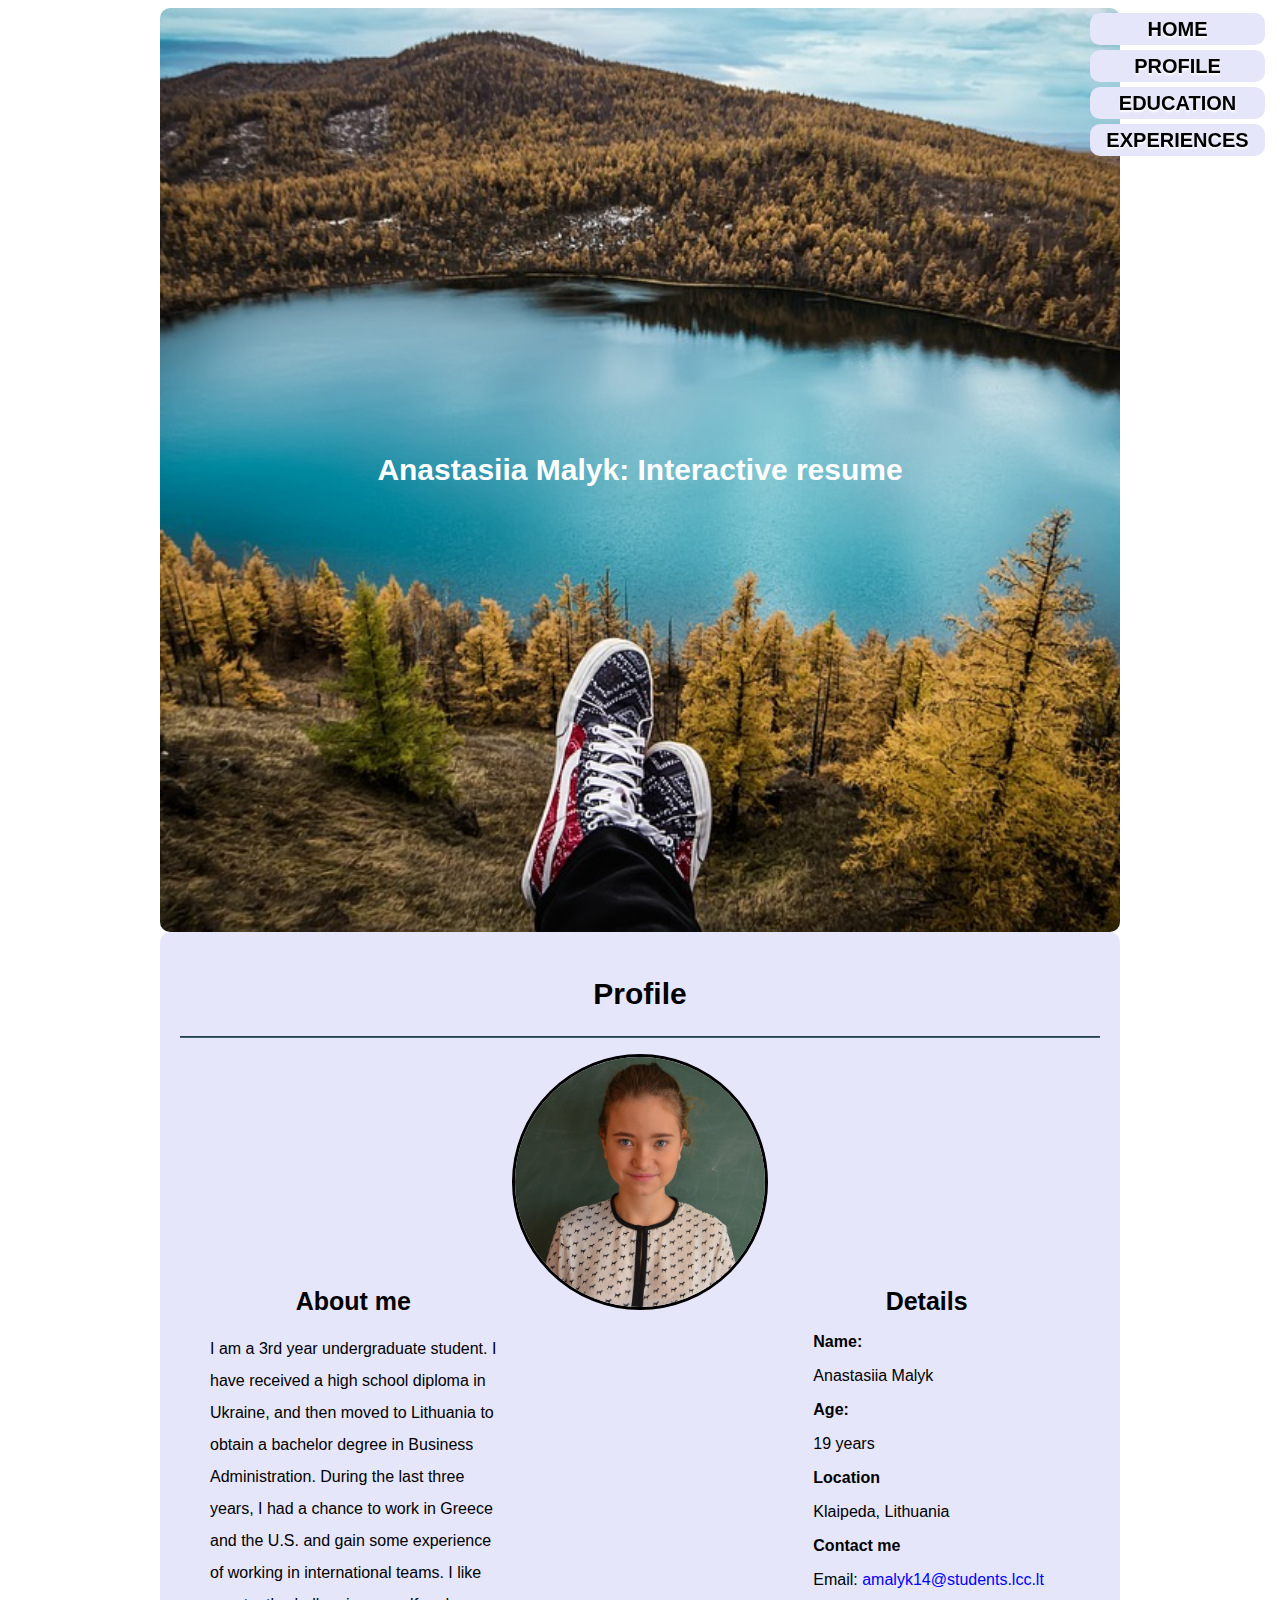
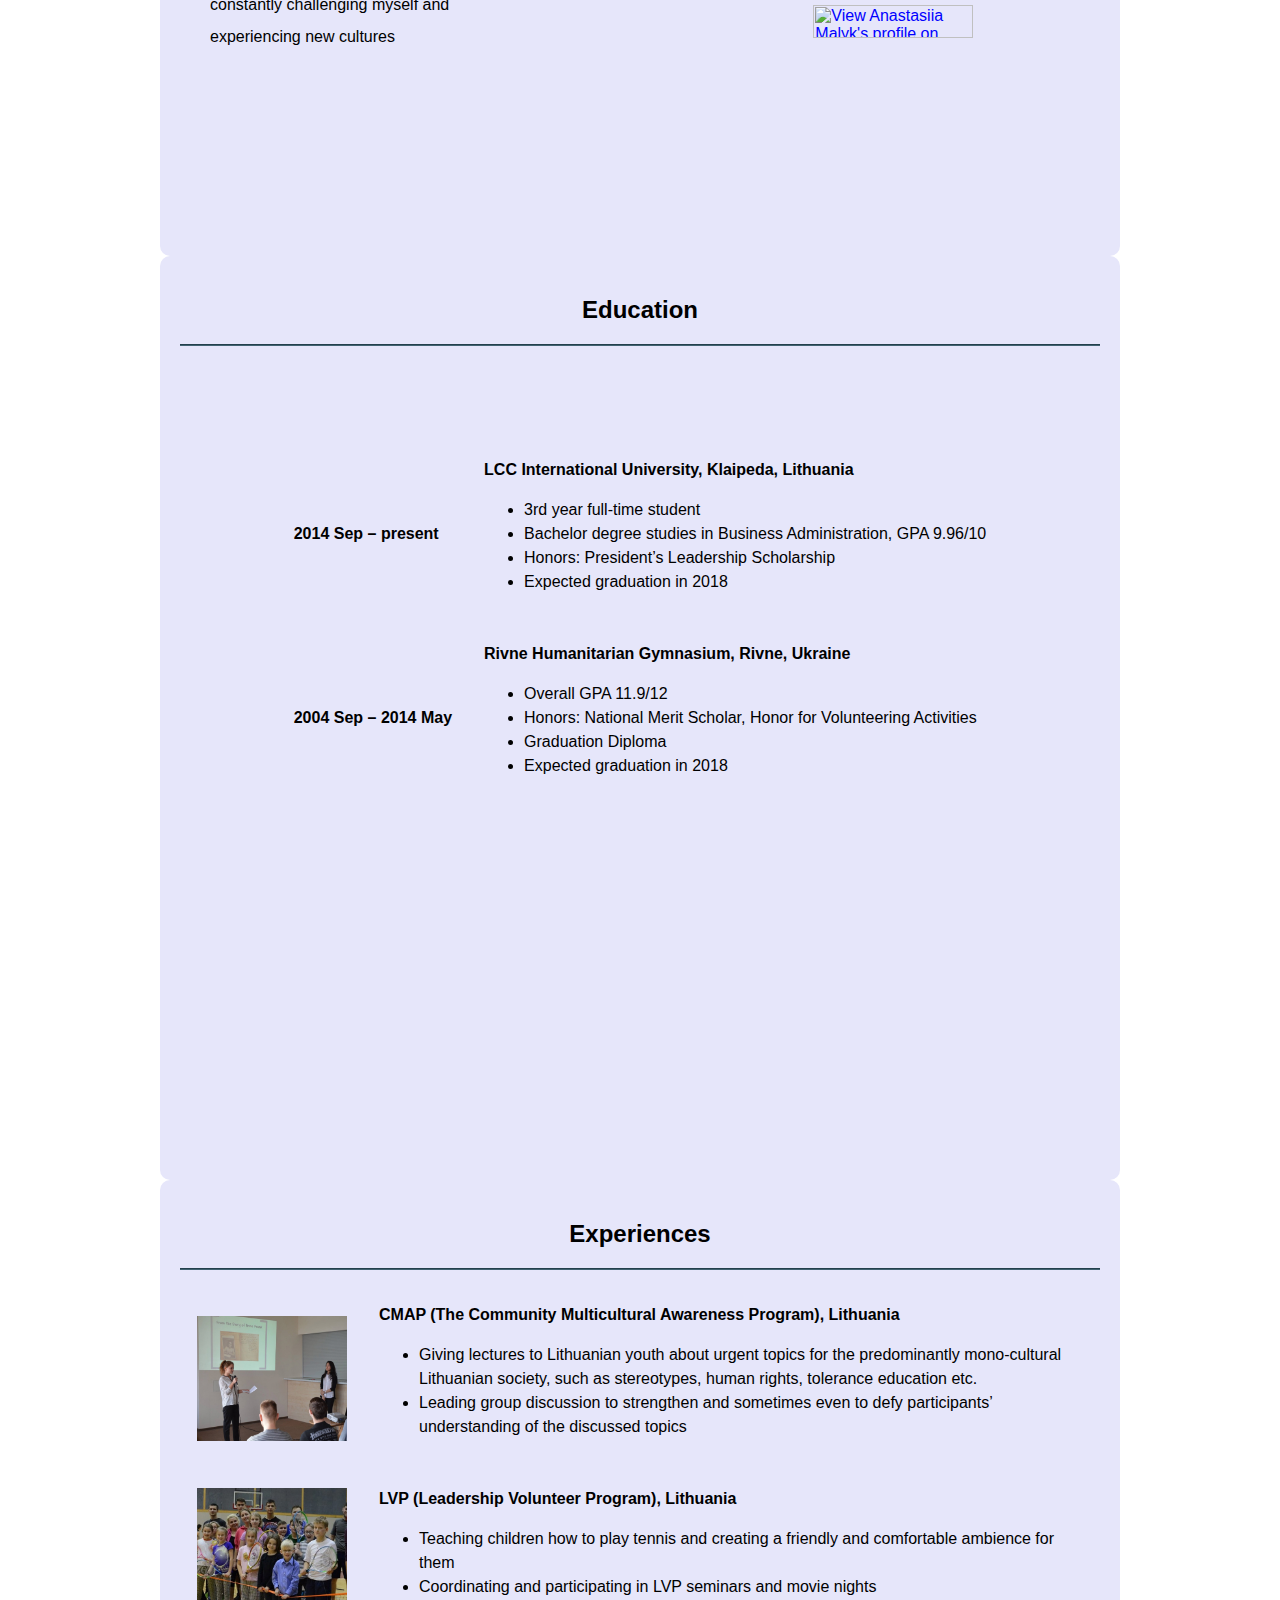
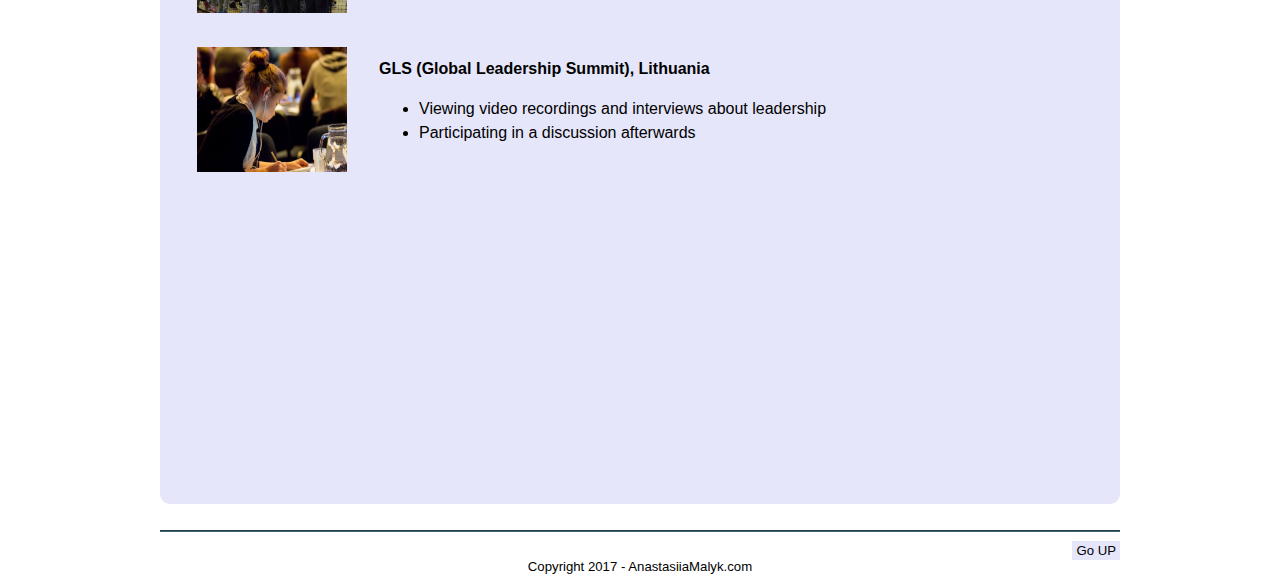
==== index.html @ 90f89db6 "Update index.html" ====
<html>
	<head>
	<title>My first website</title>
	<link rel="stylesheet" type="text/css" href="style.css"/>
	</head>
	<body>
		<section id="page">
			<header>
				<nav>
					 <ul>
						 <li><a href="#article1">Home</a></li>
						 <li><a href="#article2">Profile</a></li>
						 <li><a href="#article3">Education</a></li>
						 <li><a href="#article4">Experiences</a></li>
					 </ul>
				</nav>
			</header>
			<section id="articles">
				<article id="article1">
					<h2> Anastasiia Malyk: Interactive resume</h2>
				</article>   
				 
				<article id="article2">
				
					<h2>Profile</h2>

					<div class="line"></div>

					<div class="articleBodyclear">

						<div class="aboutme">
						<h1>About me</h1>
						<p> I am a 3rd year undergraduate student. I have received a high school diploma in Ukraine, and then moved to Lithuania to obtain a bachelor degree in Business Administration. During the last three years, I had a chance to work in Greece and the U.S. and gain some experience of working in international teams. I like constantly challenging myself and experiencing new cultures</p>
						</div>
						<figure> 
							<a href="https://www.facebook.com/nasta.malik"><img class="img-circle" src="za.jpg" alt="My Photo" width="250" height="250" /></a>

						</figure>

						<div class="details">
							<h1>Details</h1>
							<p><b> Name:</b></p>
							<p>Anastasiia Malyk</p>
							<p><b>Age:</b></p>
							<p>19 years</p>
							<p><b>Location</b></p>
							<p> Klaipeda, Lithuania</p>
							<p><b> Contact me</b></p>
							<p>Email:<a href="mailto:amalyk14@students.lcc.lt"> amalyk14@students.lcc.lt</a></p>
							<p><a href="https://lt.linkedin.com/pub/anastasiia-malyk/127/2b6/997">
		  
								<img src="https://static.licdn.com/scds/common/u/img/webpromo/btn_viewmy_160x33.png" width="160" height="33" border="0" alt="View Anastasiia Malyk's profile on LinkedIn">
			
								</a></p>
						</div>
					</div>
						
					
					

				</article>

				<article id="article3">
				
					<h2>Education</h2>

					<div class="line"></div>

					<table align="center">
						<tr>
							<td><b>2014 Sep – present</b></td>
							<td><b>LCC International University, Klaipeda, Lithuania</b>
								<ul>
								<li>3rd year full-time student</li>
								<li>Bachelor degree studies in Business Administration, GPA 9.96/10</li>
								<li>Honors: President’s Leadership Scholarship</li>
								<li>Expected graduation in 2018</li>
								</ul>
							</td>
						</tr>

						<tr>
							<td><b>2004 Sep – 2014 May</b></td>
							<td><b>Rivne Humanitarian Gymnasium, Rivne, Ukraine</b>
								<ul>
								<li>Overall GPA 11.9/12</li>
								<li>Honors: National Merit Scholar, Honor for Volunteering Activities</li>
								<li>Graduation Diploma</li>
								<li>Expected graduation in 2018</li>
								</ul>
							</td>
						</tr>
					</table>
				</article>
				
				<article id="article4">
					<h2>Experiences</h2>

					<div class="line"></div>
						<table align="center">
							<tr class="experiences">
								<td><a href="https://www.lcc.lt/home/admissions/academy/cmap/"><img src="cmap.jpg" alt="CMAP" width="150" height="125" /></a></td>
								<td><b>CMAP (The Community Multicultural Awareness Program), Lithuania</b>
									<ul>
									<li>Giving lectures to Lithuanian youth about urgent topics for the predominantly mono-cultural Lithuanian society, such as stereotypes, human rights, tolerance education etc.</li>
									<li>Leading group discussion to strengthen and sometimes even to defy participants’ understanding of the discussed topics  </li>
									</ul>
								</td>
							</tr>
							
							<tr>
								<td><a href="https://www.lcc.lt/tennis-lessons-for-the-little-ones-sharing-christian-values-in-a-fun-manner/"><img src="tennis.jpg" alt="Tennis Program" width="150" height="125" /></a></td>
								<td><b>LVP (Leadership Volunteer Program), Lithuania</b>
								<ul>
									<li>Teaching children how to play tennis and creating a friendly and comfortable ambience for them</li>
									<li>Coordinating and participating in LVP seminars and movie nights</li>
									</ul>
								</td>
							</tr>
							
							<tr>
								<td><a href="https://www.lcc.lt/global-leadership-summit-returned-to-klaipeda/"><img src="gls.jpg" alt="GLS" width="150" height="125" /></a></td>
								<td><b>GLS (Global Leadership Summit), Lithuania</b>
								<ul>
									<li>Viewing video recordings and interviews about leadership</li>
									<li>Participating in a discussion afterwards</li>
									</ul>
								</td>

								
						 </table>
				</article>
			
			</section>
		
		<footer> 
			<div class="line"></div>
			<p>Copyright 2017 - AnastasiiaMalyk.com</p> 
				<a href="#home" class="up">Go UP</a>

			</footer>

		</section>
		<script src="https://ajax.googleapis.com/ajax/libs/jquery/1.3.2/jquery.min.js"></script>
		<script src="jquery.scrollTo-1.4.2/jquery.scrollTo-min.js"></script>
		<script src="script.js"></script>

	</body>
</html>
---- style.css ----
header,footer,
article,section,
hgroup,nav,
figure{
	display:block;
}
.line{
	height:1px;
	background-color:#24404c;
	border-bottom:1px solid #416371;
	margin:1em 0;
	overflow:hidden;
}
#article1 .line{

	background-color:#15242a;
	border-bottom-color:#204656;
	margin:1.3em 0;
}

footer .line{
	margin:2em 0;
}


nav ul{
	margin: 0;
	padding: 0;
	right:10px;
	width:185px;
	list-style-type: none;
	position:fixed;
	
}
nav ul li a{
	text-decoration: none;

	color: black;

	padding: 10.5px 11px;

	background-color: #E6E6FA;
	display:block;
	text-align:center;

}

nav ul li a,
nav ul li a:visited{
	
	display:block;
	font-size:1.25em;
	font-weight:bold;
	margin:5px 5px;
	padding:5px 5px 4px;
	text-shadow:0 2px 2px white;
	text-transform:uppercase;
	text-decoration: none;
	color: black;
}
	
nav ul li a:hover{
	text-decoration:none;
	background-color:#f0f0f0;
}
nav, article, nav ul li a,figure, .experiences tr td img{
	-moz-border-radius:10px;
	-webkit-border-radius:10px;
	border-radius:10px;
}
#page{
	width:960px;
	margin:0 auto;
	position:relative;
	font-family: "Open Sans", sans-serif !important;
}
#article1 {
	height: 100%;
	background-image: url('travel.jpg');
	background-repeat: no-repeat;
	background-position: center;
	-webkit-background-size: 100%;
   	-moz-background-size: 100%;
   	-o-background-size: 100%;
    	background-size: 100%;
    	-webkit-background-size: cover;
    	-moz-background-size: cover;
    	-o-background-size: cover;
	text-align:center;
	font-size: 20px;
	color: white;
    	display: flex;
    	align-items: center;
    	justify-content: center;
}

article{
	background-color: #E6E6FA;
	padding:20px;

}



}


figure img{
	margin-left: 20px;
	
}
.img-circle {
    border-radius: 50%;
	 border:3px solid black;
}

#article2 {
	height: 100%;
	text-align:center;

	
}
#article2 h2{
	font-size: 30px;
}
#article2 .articleBodyclear {
	display: table; 

	overflow: hidden;
	margin-left: 30px;
	margin-right: 30px;
	
}
.aboutme{

	width:30%;
	display: table-cell;
	

}
.aboutme h1{
	font-size: 25px;
}
.aboutme p{
	text-align: left;
	line-height: 2;
}
figure{
	display: table-cell; 

	overflow:hidden;
	width:30%;
}
figure img:hover{
	opacity: 0.5;
    filter: alpha(opacity=50);
}
.experiences tr td img{
	border:2px solid black;
}
.experiences tr td a img:hover{
	opacity: 0.5;
    filter: alpha(opacity=50);
}

.details{
	width:30%;
	margin-left:30px;
	display: table-cell; 
	
}	

.details h1{
	font-size: 25px;
	
}
.details p{
	margin-left: 30px;
	text-align:left;
}
.details a{
	text-decoration: none;
	color:blue;
}	

#article3{
	height: 100%;
}
	
#article3 h2 {
	text-align: center;
}
#article3 table, tr, td{
	padding: 15px;
	
	vertical-align:middle;
	margin-top: 80px;
	line-height: 1.5;
	
}

#article4{;
	height:100%
}
#article4 h2{
	text-align: center;
}
	
footer{
	margin-bottom:30px;
	text-align:center;
	font-size:0.825em;
}

footer p{
	margin-bottom:-2.5em;
	position:relative;
}

footer a,footer a:visited{
	color:black;
	background-color:#E6E6FA;
	display:block;
	padding:2px 4px;
	z-index:100;
	position:relative;
}

footer a:hover{
	text-decoration:none;
	background-color:#f0f0f0;
}


footer a.up{
	float:right;
	text-decoration:none;
}
.line p{
	text-align:center;
}
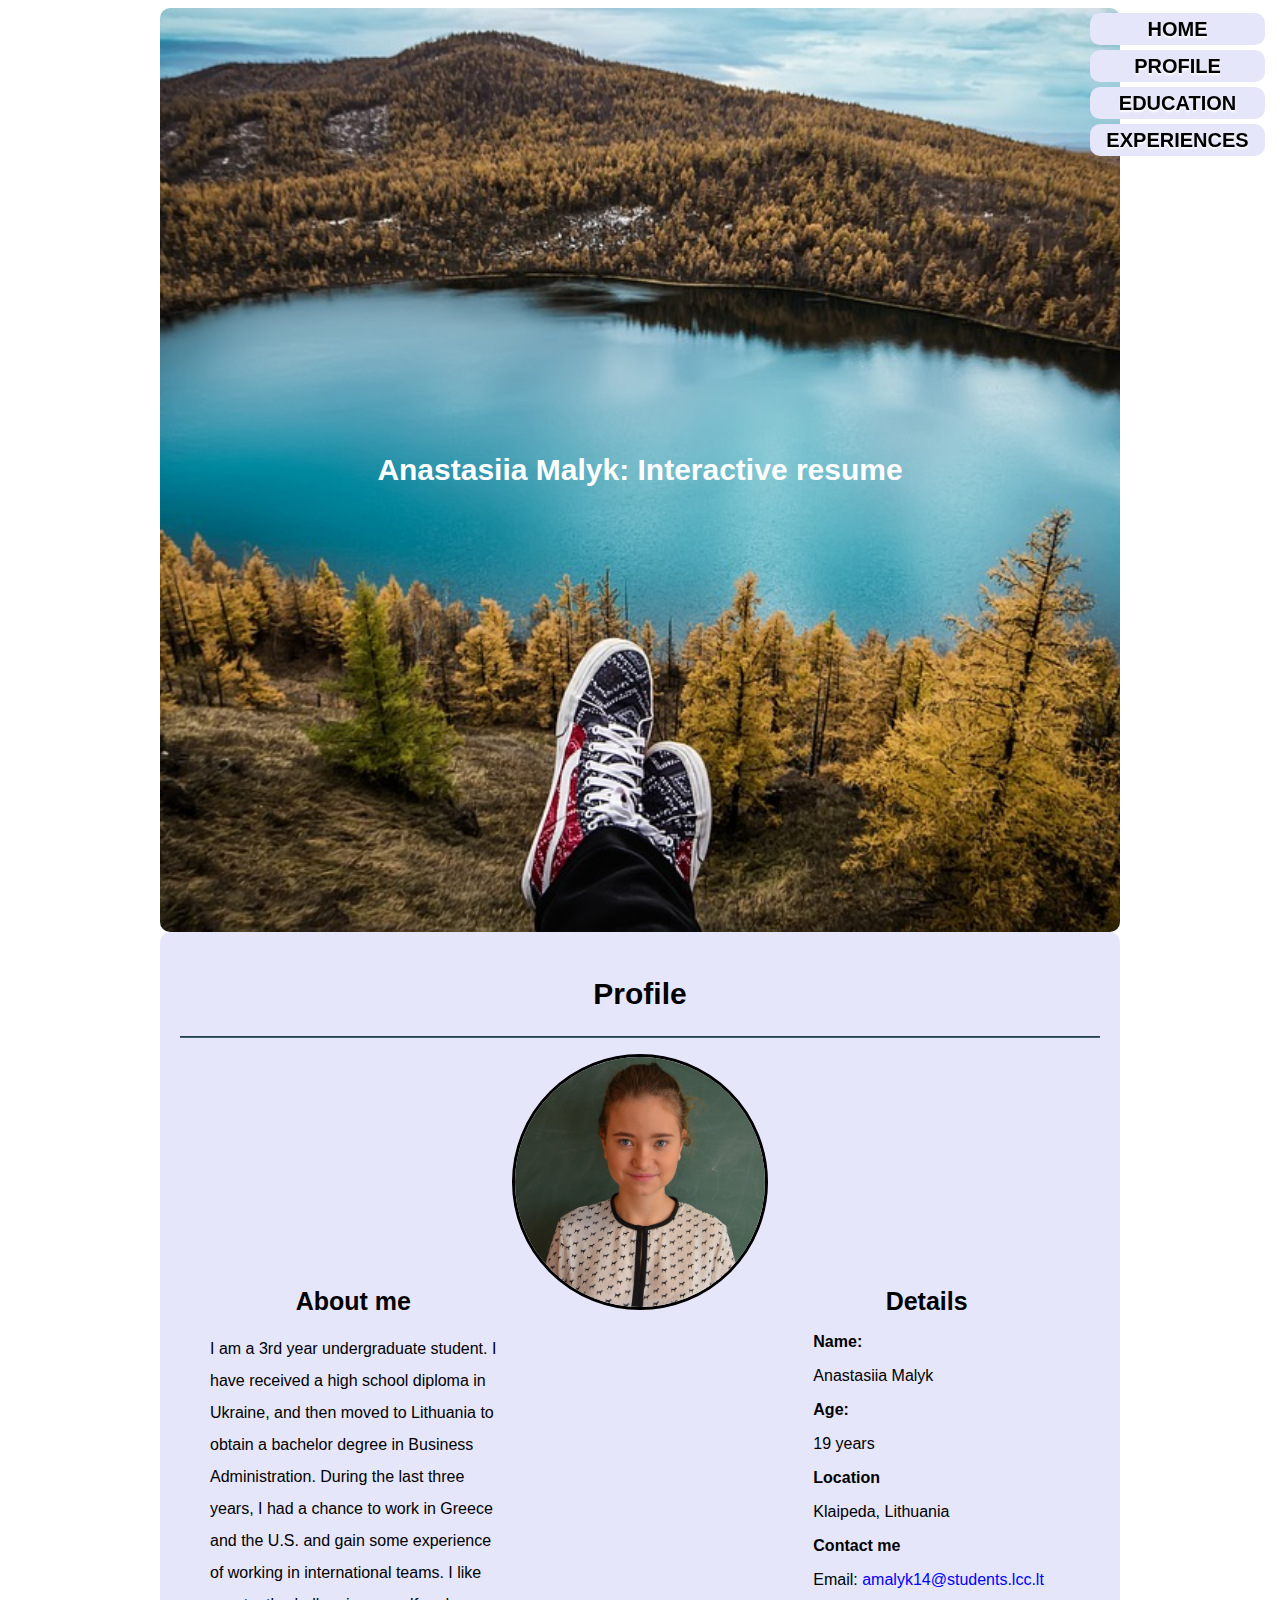
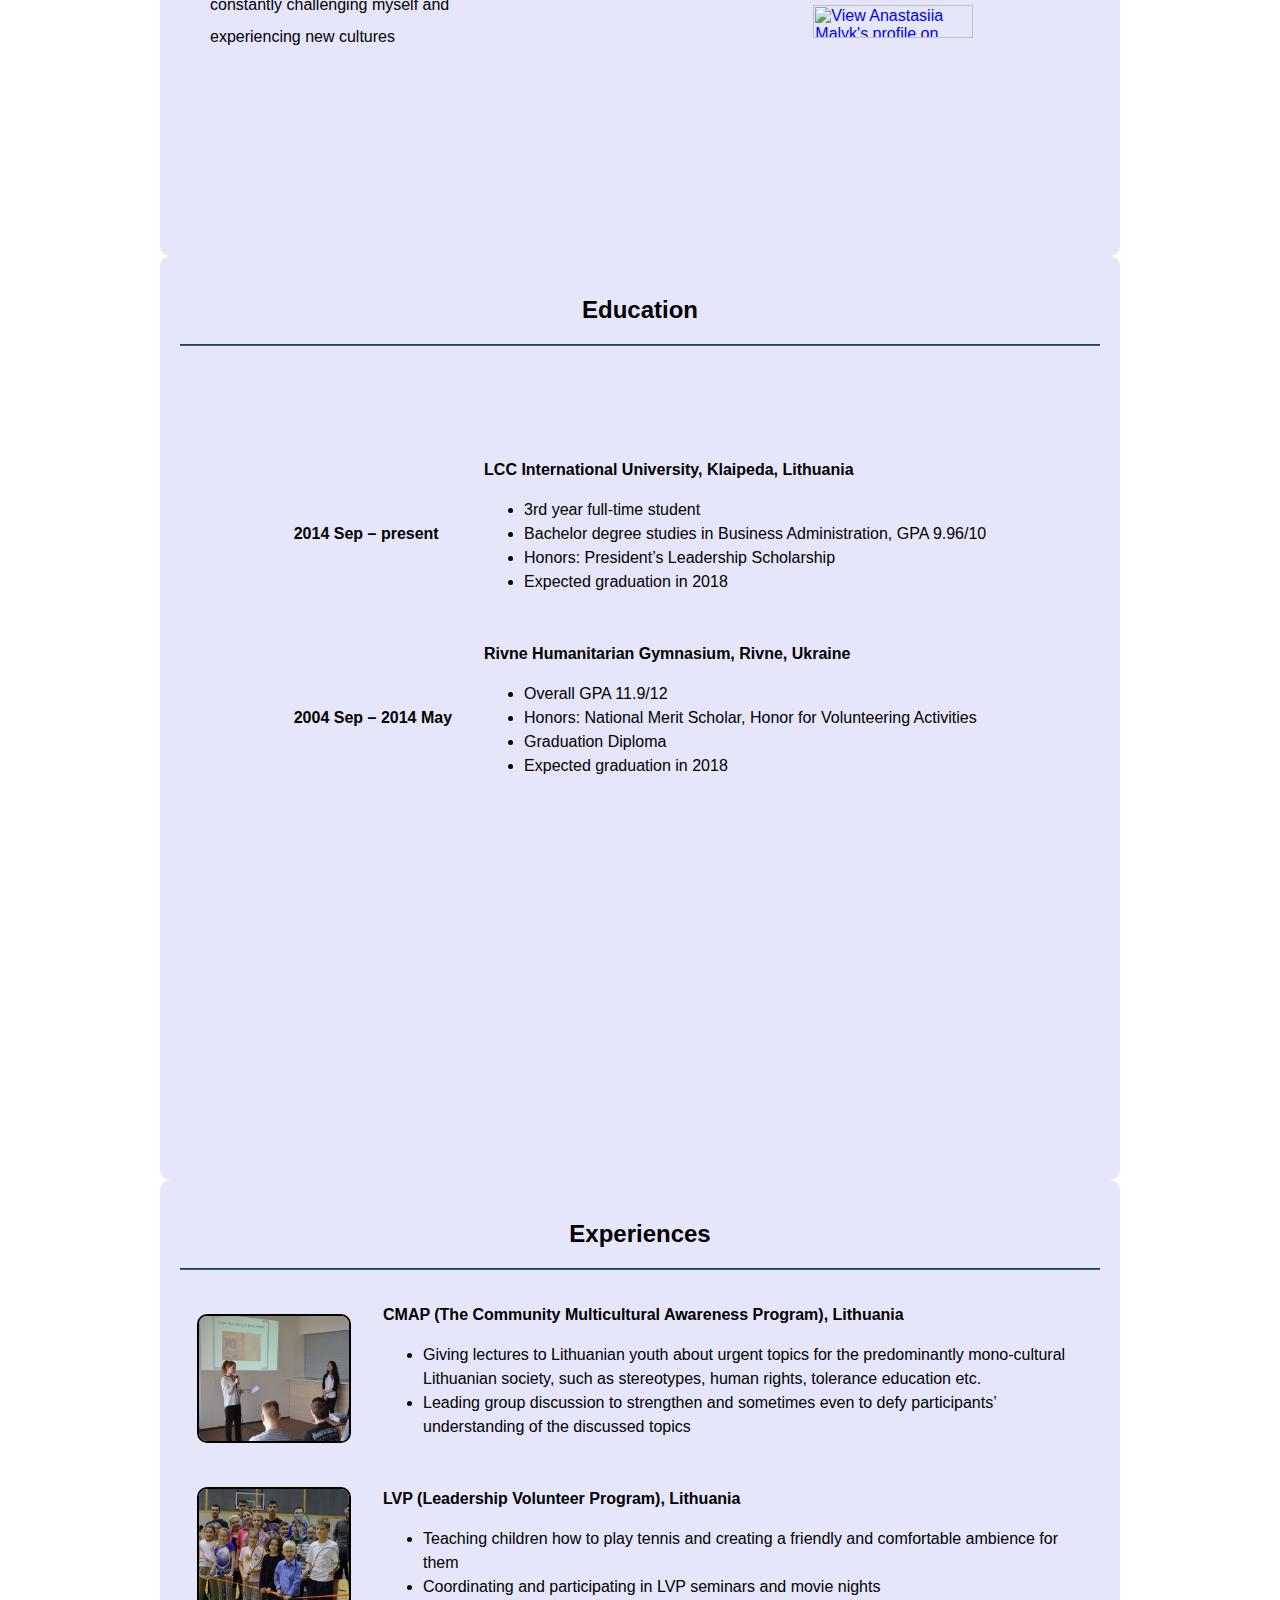
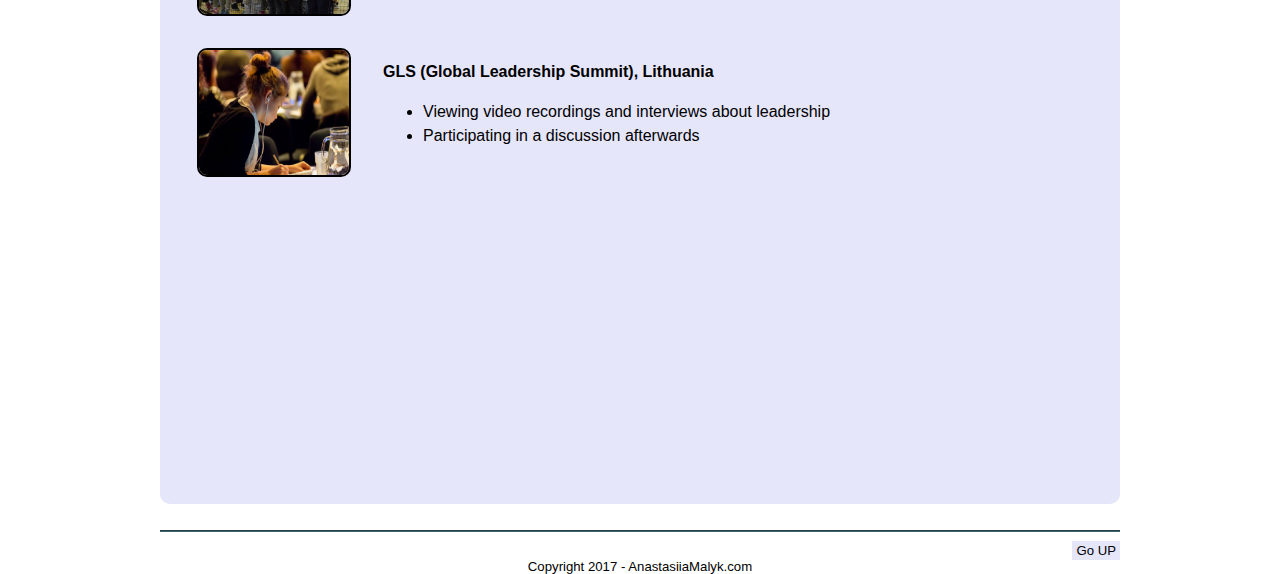
==== commit 79f2c4e0: "Update index.html" ====
--- a/index.html
+++ b/index.html
@@ -97,8 +97,8 @@
 					<h2>Experiences</h2>
 
 					<div class="line"></div>
-						<table align="center">
-							<tr class="experiences">
+						<table align="center"; class="experiences">
+							<tr >
 								<td><a href="https://www.lcc.lt/home/admissions/academy/cmap/"><img src="cmap.jpg" alt="CMAP" width="150" height="125" /></a></td>
 								<td><b>CMAP (The Community Multicultural Awareness Program), Lithuania</b>
 									<ul>
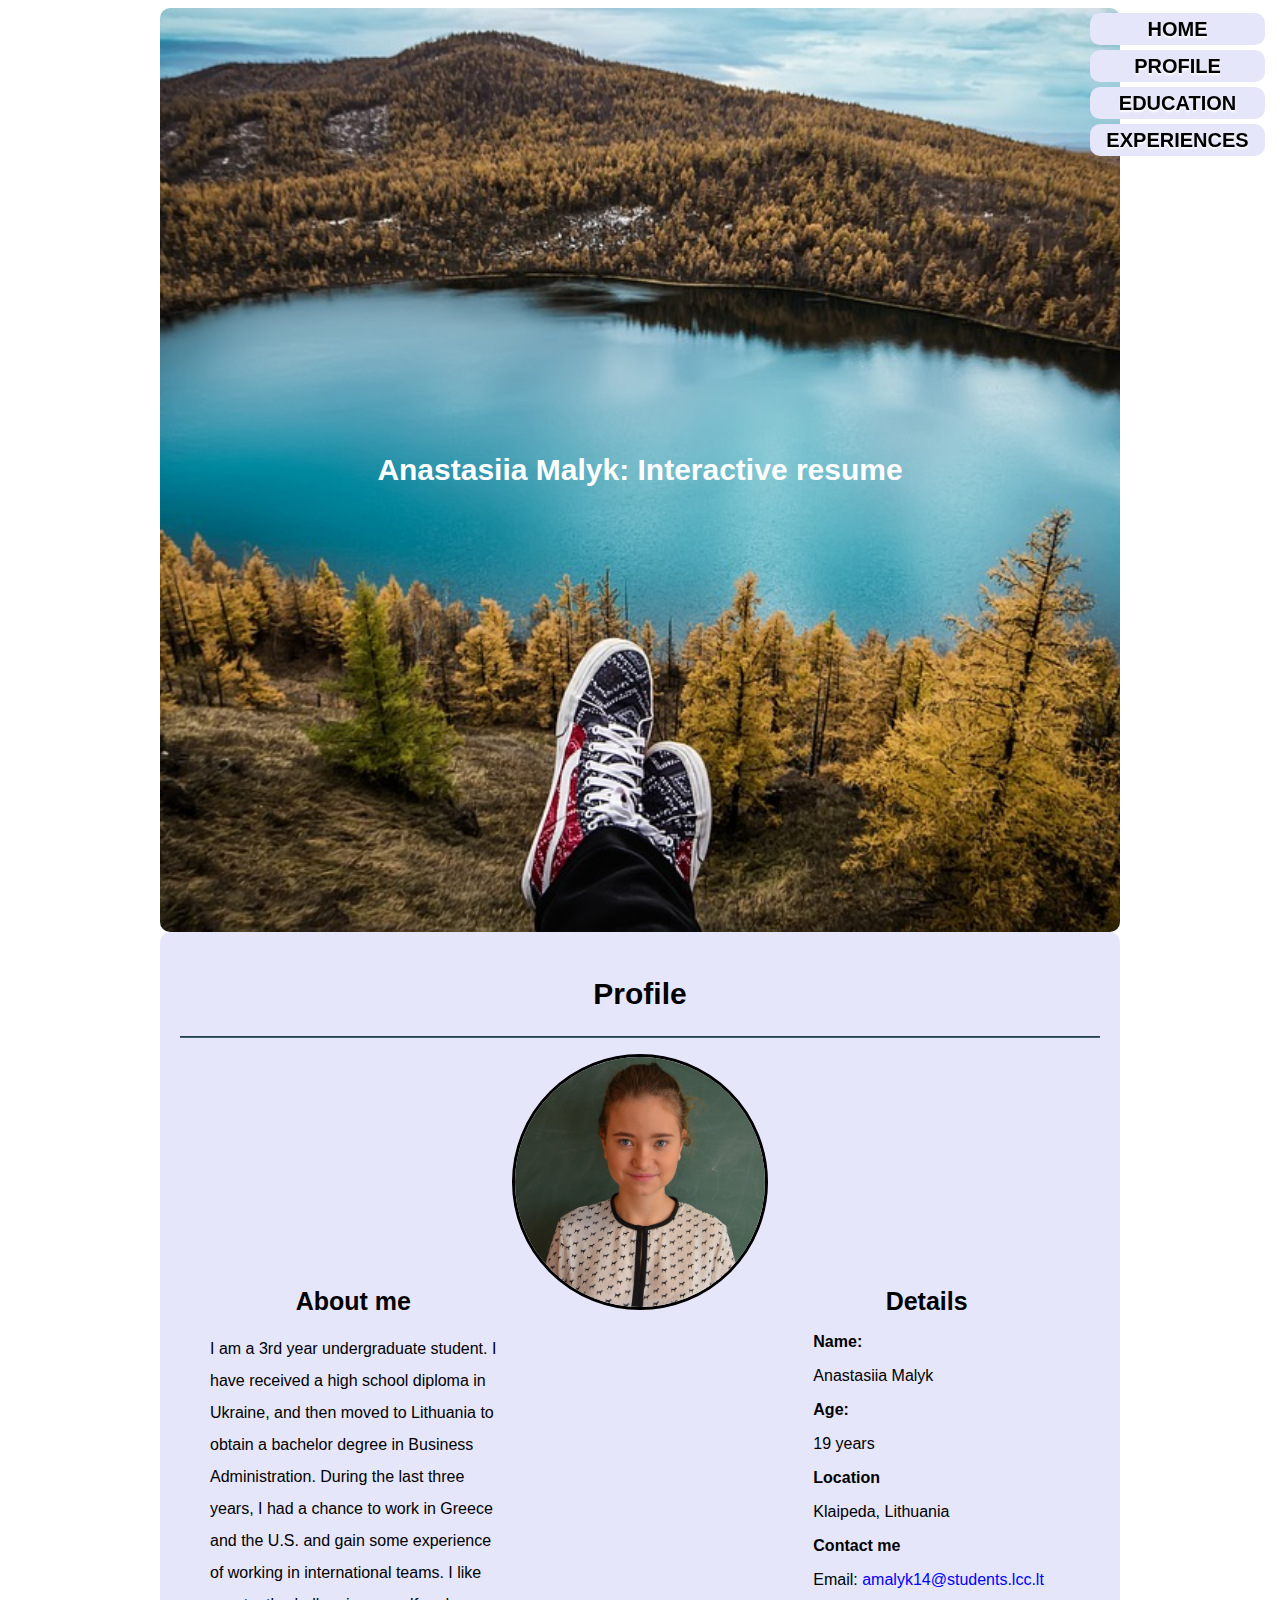
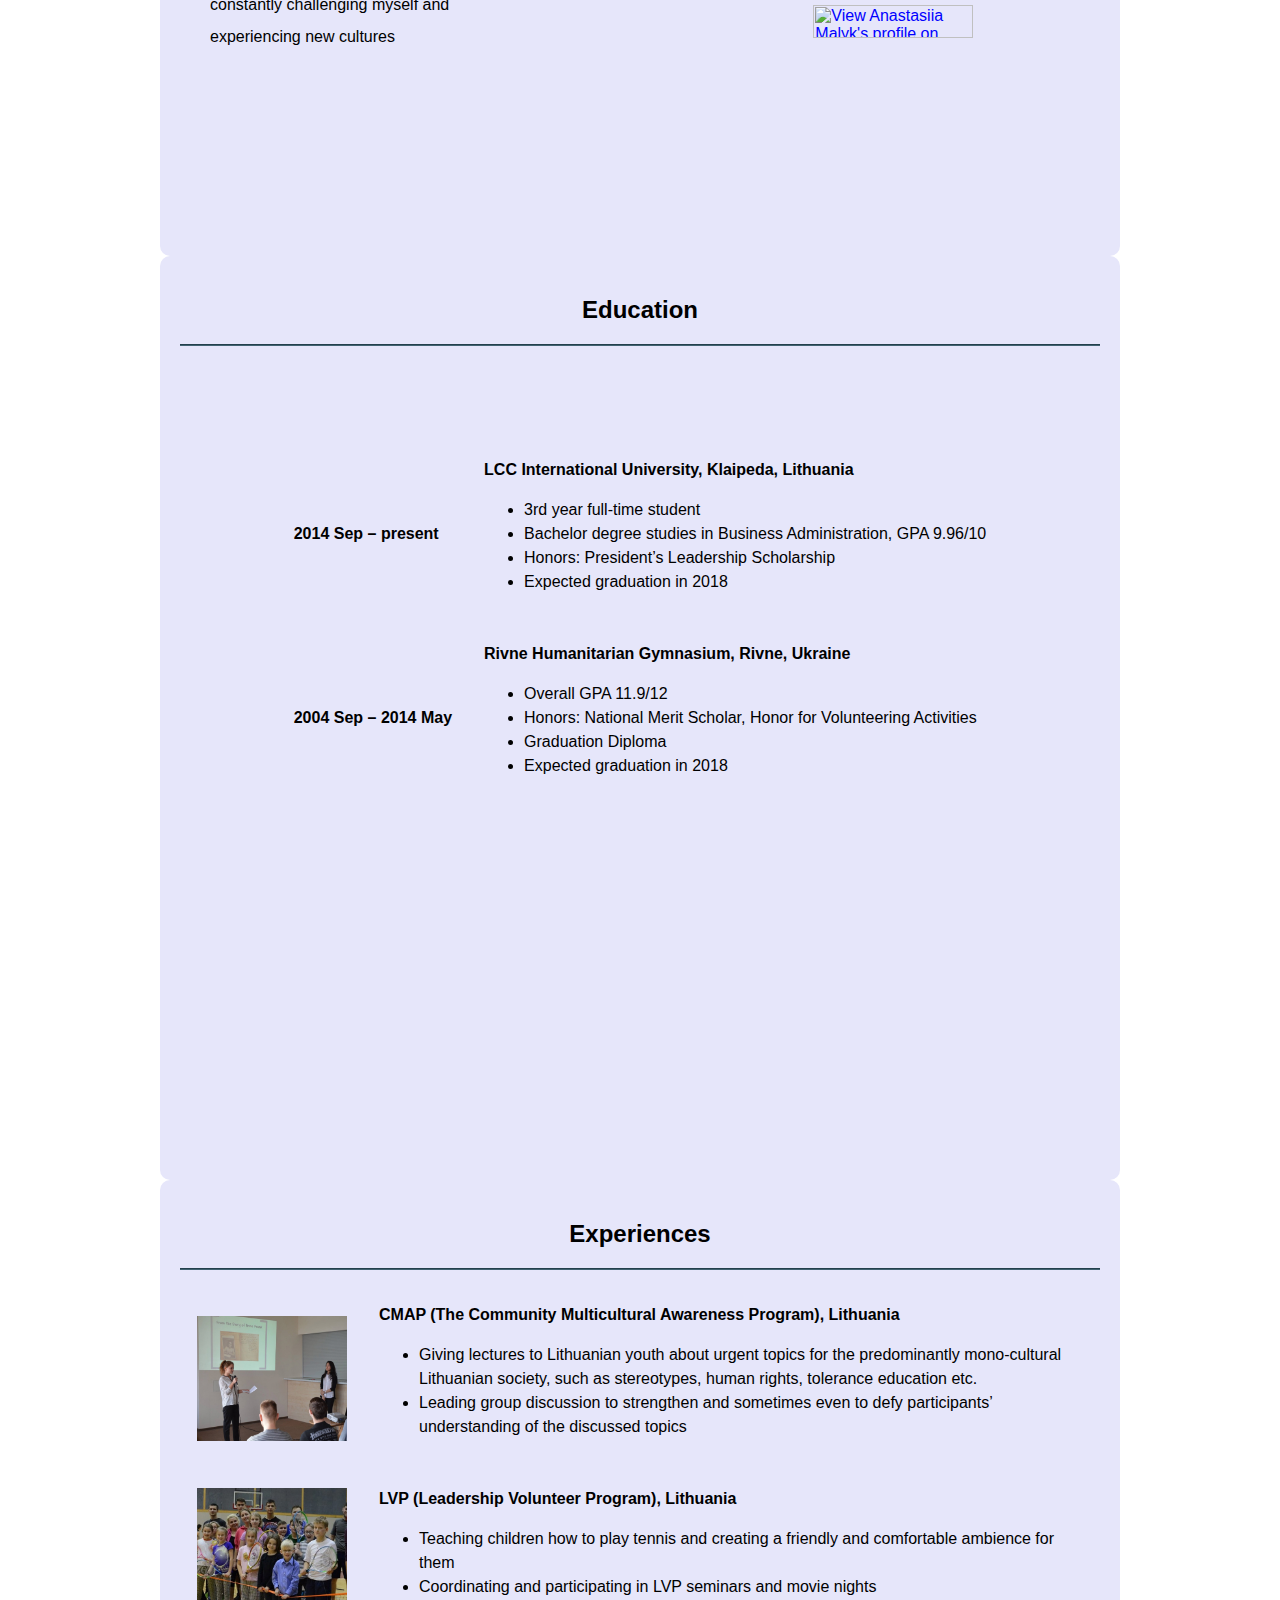
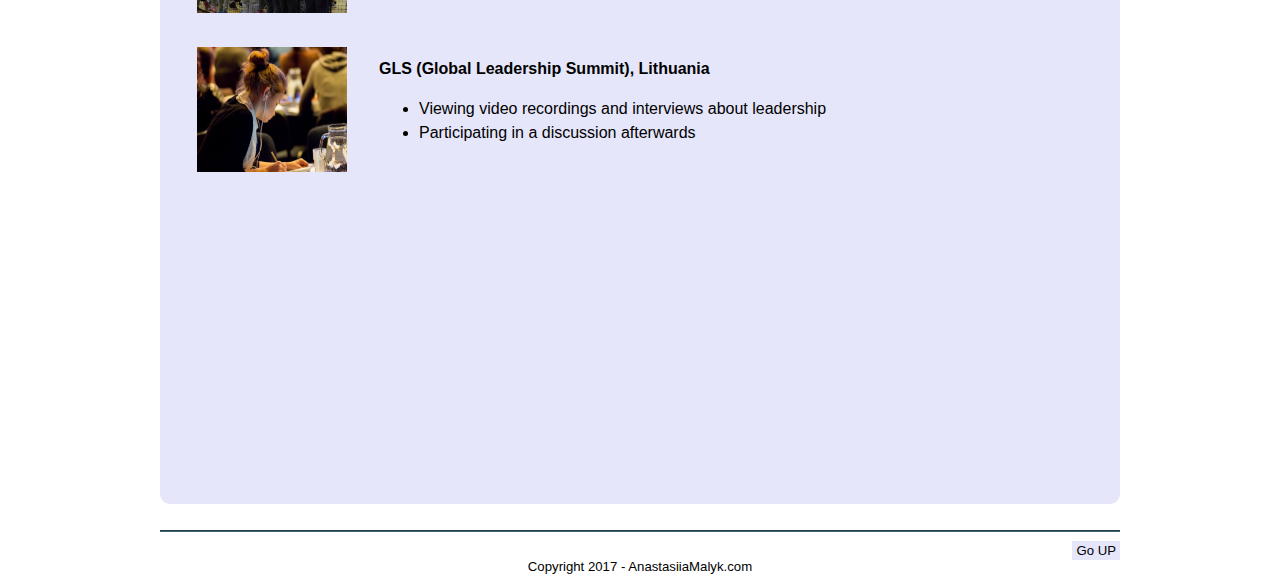
==== commit 975b647d: "Update index.html" ====
--- a/index.html
+++ b/index.html
@@ -97,7 +97,7 @@
 					<h2>Experiences</h2>
 
 					<div class="line"></div>
-						<table align="center"; class="experiences">
+						<table align="center">
 							<tr >
 								<td><a href="https://www.lcc.lt/home/admissions/academy/cmap/"><img src="cmap.jpg" alt="CMAP" width="150" height="125" /></a></td>
 								<td><b>CMAP (The Community Multicultural Awareness Program), Lithuania</b>
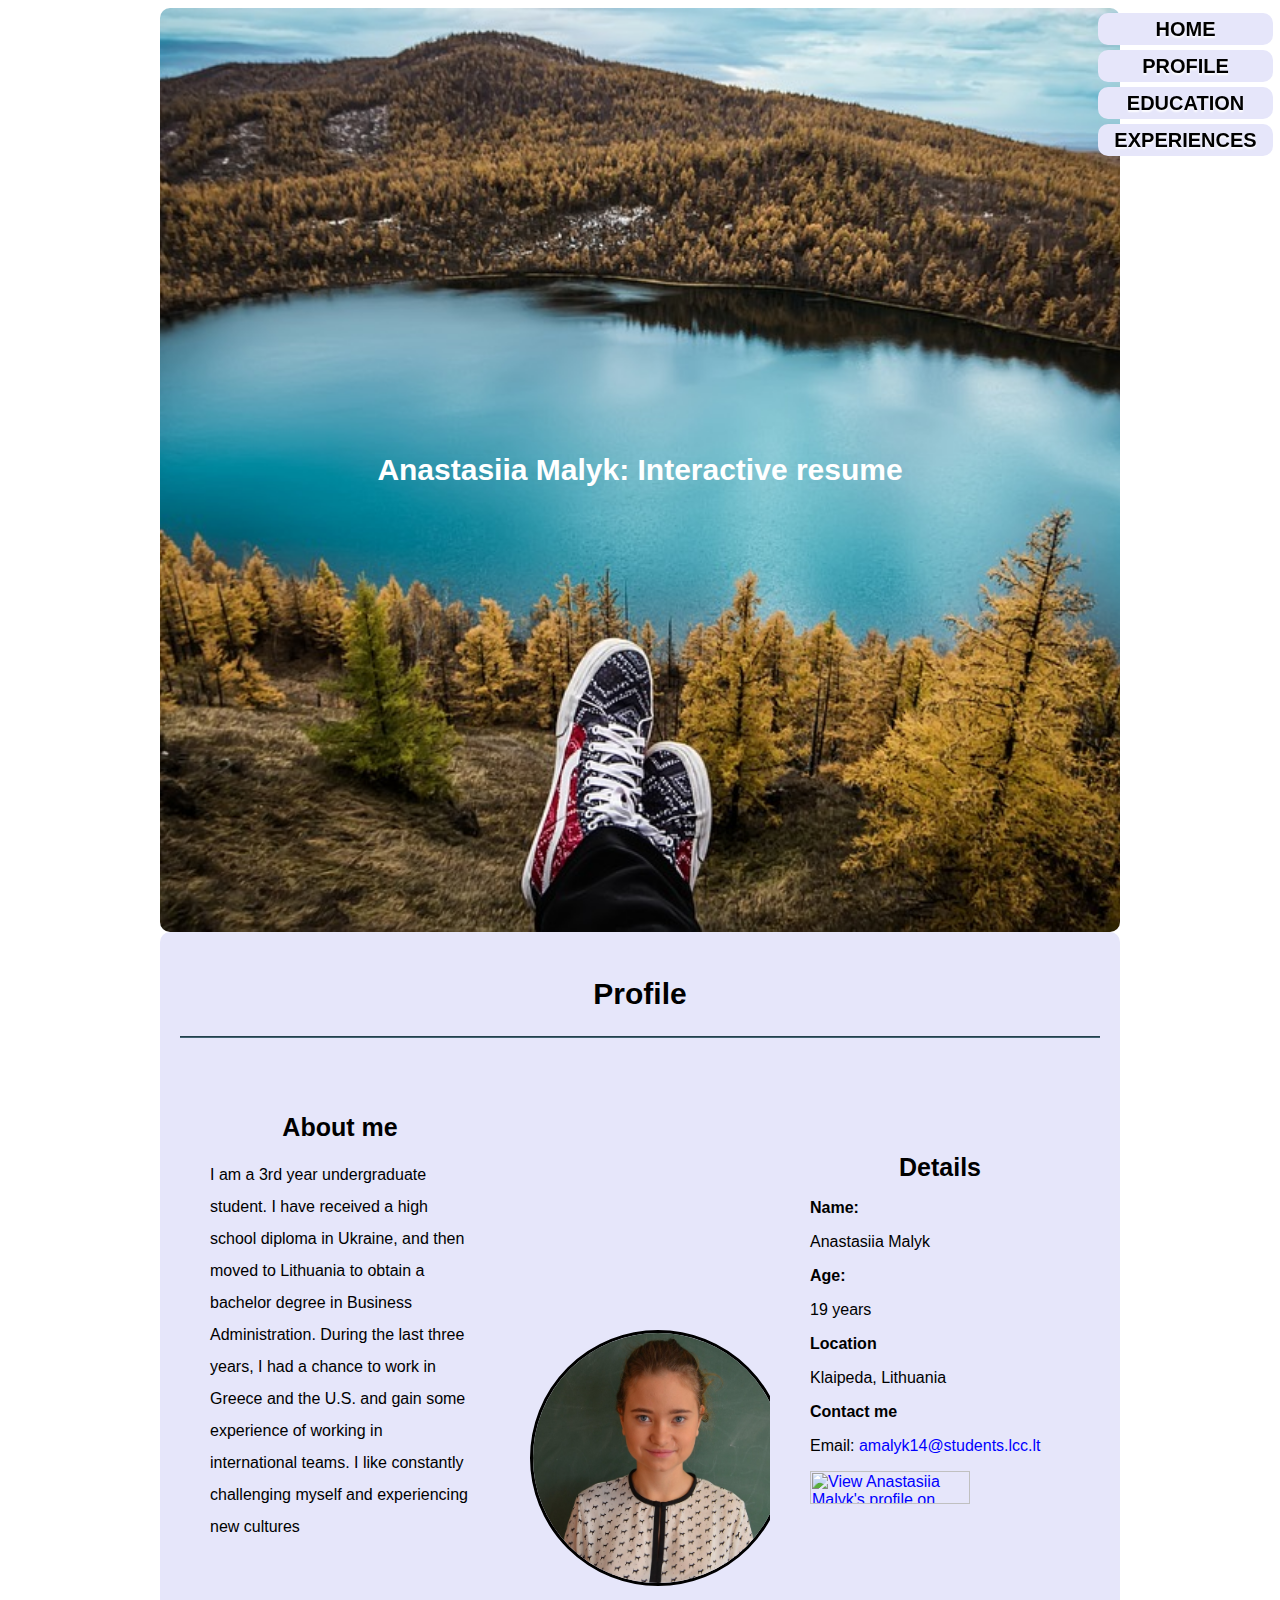
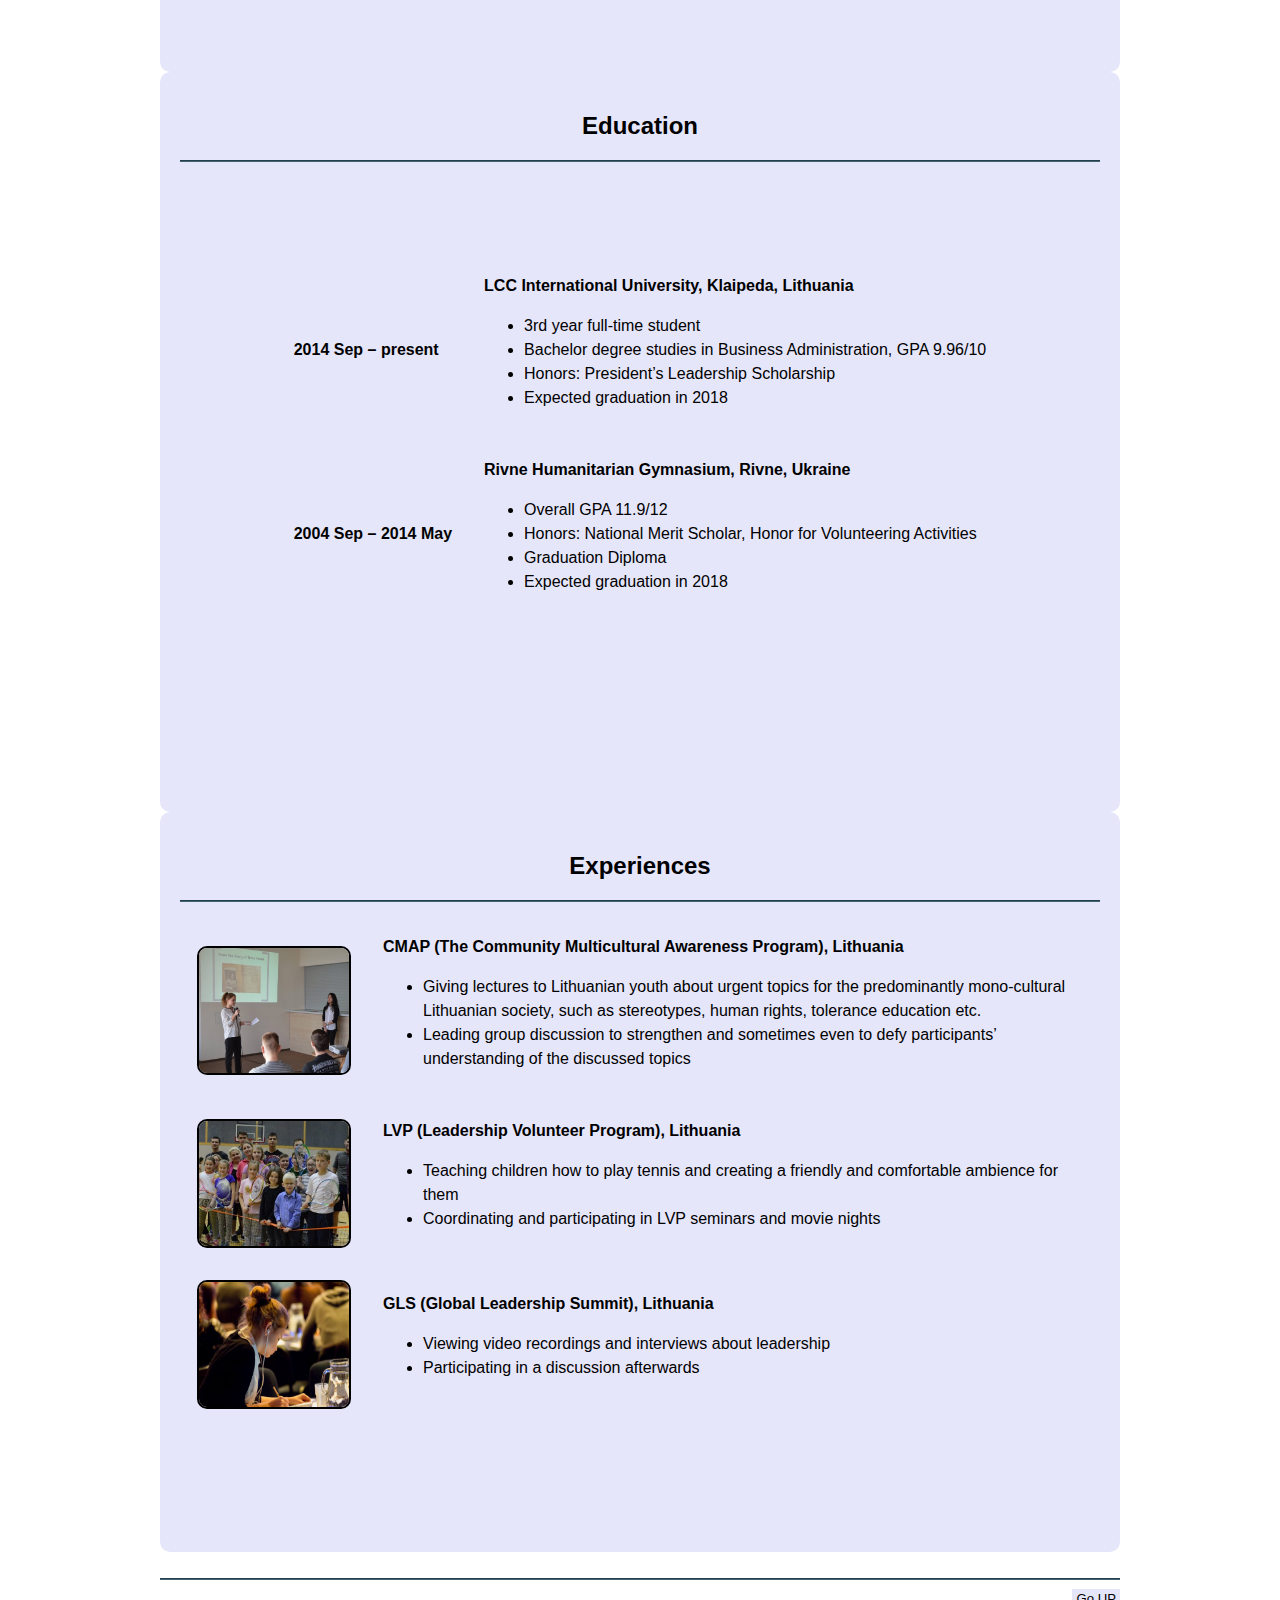
==== commit 014f7bfe: "Update index.html" ====
--- a/index.html
+++ b/index.html
@@ -66,7 +66,7 @@
 
 					<div class="line"></div>
 
-					<table align="center">
+					<table align="center" ; class="experiences">
 						<tr>
 							<td><b>2014 Sep – present</b></td>
 							<td><b>LCC International University, Klaipeda, Lithuania</b>
@@ -97,7 +97,7 @@
 					<h2>Experiences</h2>
 
 					<div class="line"></div>
-						<table align="center">
+						<table class="experiences">
 							<tr >
 								<td><a href="https://www.lcc.lt/home/admissions/academy/cmap/"><img src="cmap.jpg" alt="CMAP" width="150" height="125" /></a></td>
 								<td><b>CMAP (The Community Multicultural Awareness Program), Lithuania</b>
--- a/style.css
+++ b/style.css
@@ -26,7 +26,7 @@
 nav ul{
 	margin: 0;
 	padding: 0;
-	right:10px;
+	right: 2px;
 	width:185px;
 	list-style-type: none;
 	position:fixed;
@@ -70,6 +70,7 @@
 }
 #page{
 	width:960px;
+	
 	margin:0 auto;
 	position:relative;
 	font-family: "Open Sans", sans-serif !important;
@@ -102,9 +103,6 @@
 
 
 
-}
-
-
 figure img{
 	margin-left: 20px;
 	
@@ -115,8 +113,9 @@
 }
 
 #article2 {
-	height: 100%;
-	text-align:center;
+	height: 700px;
+	text-align:center;
+
 
 	
 }
@@ -124,17 +123,18 @@
 	font-size: 30px;
 }
 #article2 .articleBodyclear {
-	display: table; 
-
+	
 	overflow: hidden;
-	margin-left: 30px;
-	margin-right: 30px;
+	display: flex;
+    	align-items: center;
+    	justify-content: center;
 	
 }
 .aboutme{
 
 	width:30%;
-	display: table-cell;
+	display: table-cell; 
+	margin-left:30px;
 	
 
 }
@@ -147,7 +147,7 @@
 }
 figure{
 	display: table-cell; 
-
+	margin-top:30%;
 	overflow:hidden;
 	width:30%;
 }
@@ -165,7 +165,8 @@
 
 .details{
 	width:30%;
-	margin-left:30px;
+	
+	margin-right:30px;
 	display: table-cell; 
 	
 }	
@@ -175,7 +176,7 @@
 	
 }
 .details p{
-	margin-left: 30px;
+	
 	text-align:left;
 }
 .details a{
@@ -184,7 +185,7 @@
 }	
 
 #article3{
-	height: 100%;
+	height: 700px;
 }
 	
 #article3 h2 {
@@ -200,7 +201,7 @@
 }
 
 #article4{;
-	height:100%
+	height:700px;
 }
 #article4 h2{
 	text-align: center;
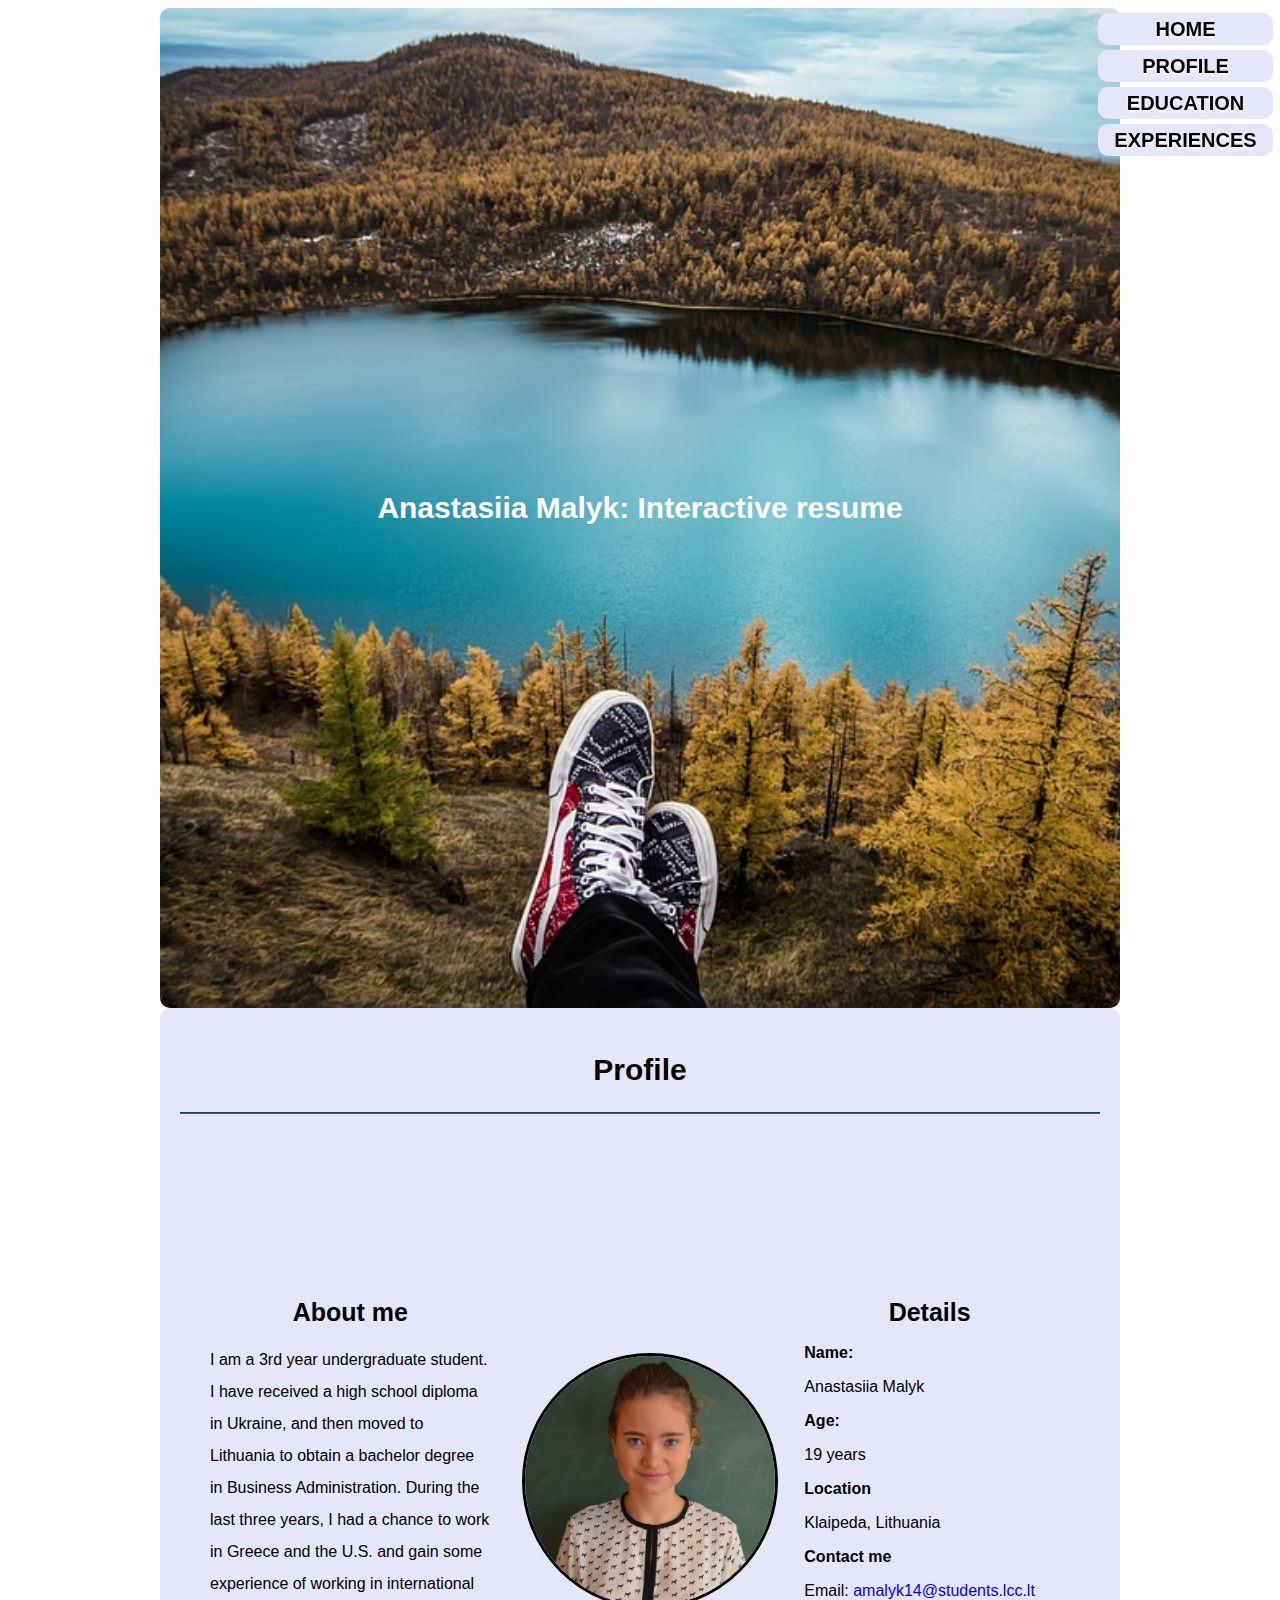
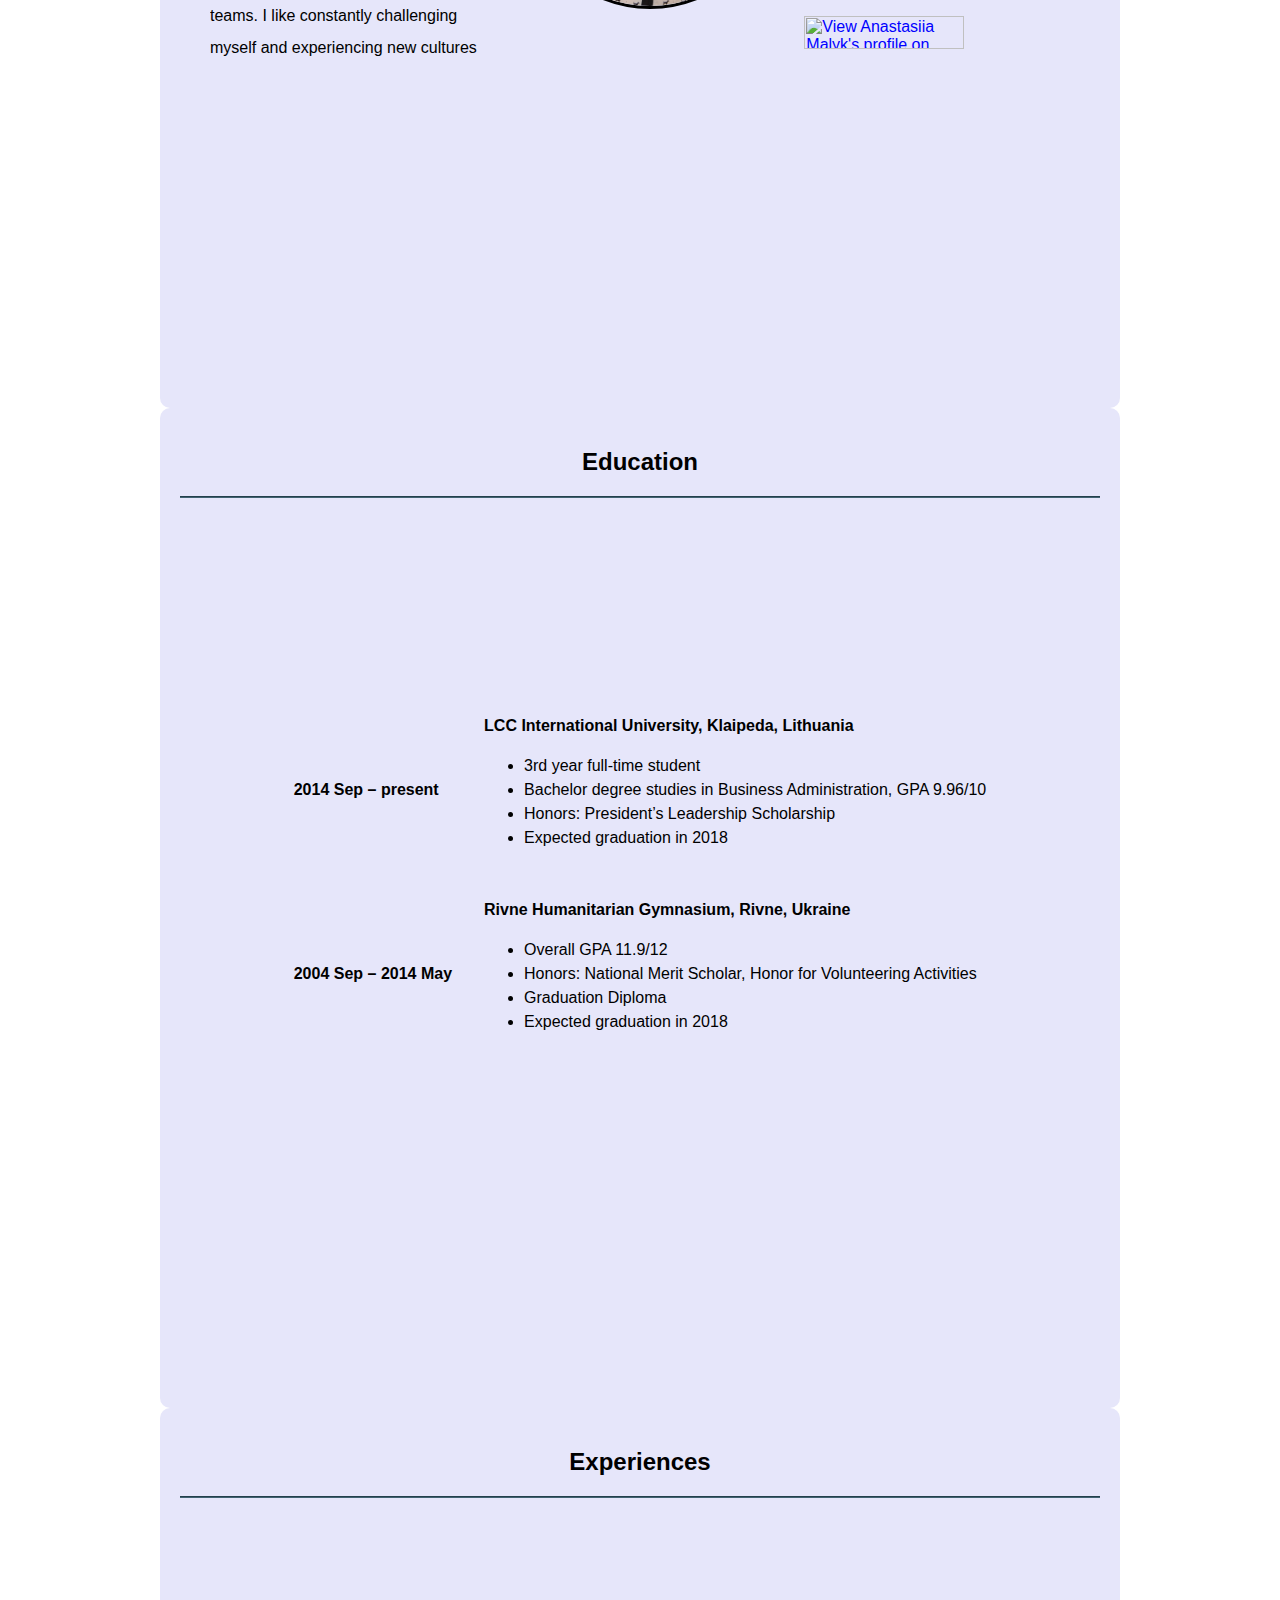
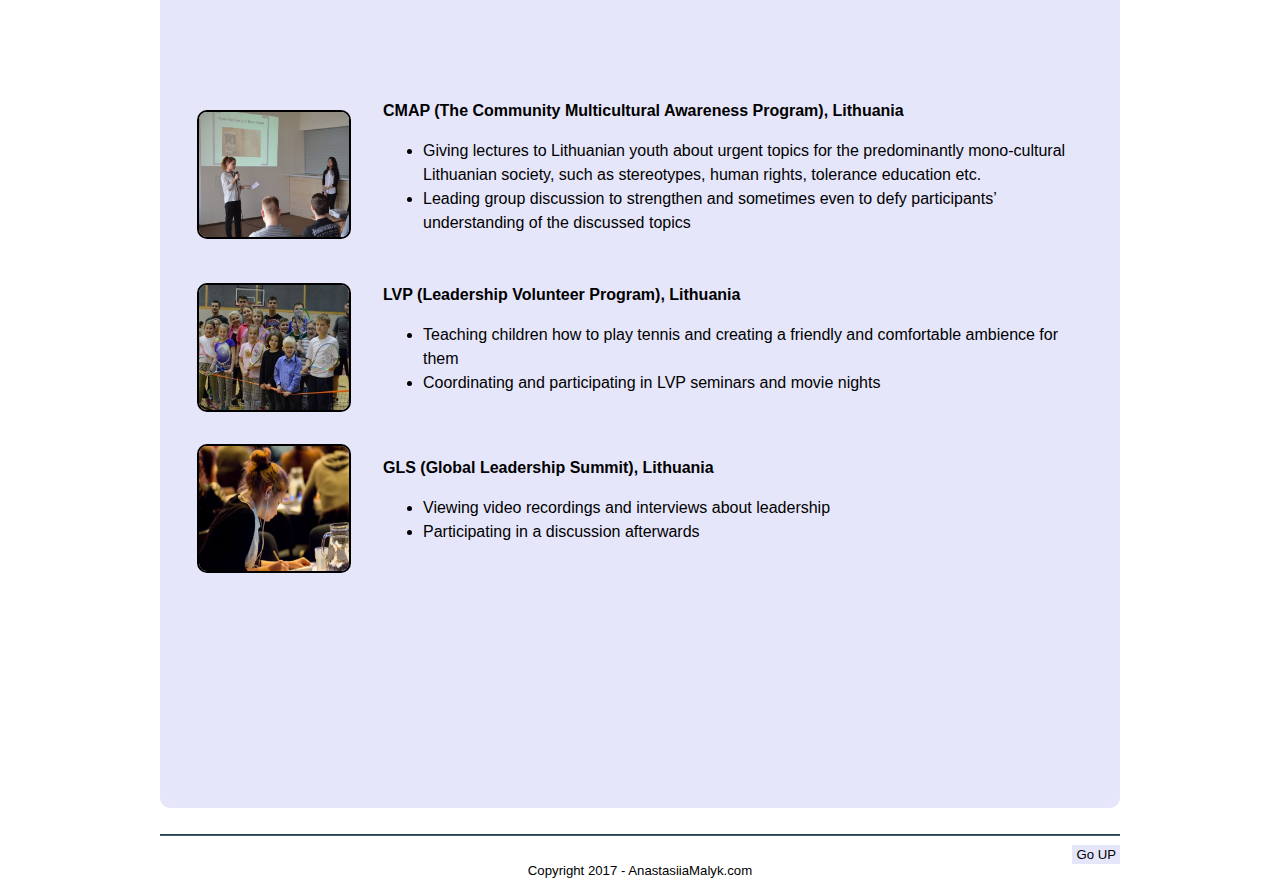
==== commit 746a3e91: "Update index.html" ====
--- a/index.html
+++ b/index.html
@@ -66,7 +66,7 @@
 
 					<div class="line"></div>
 
-					<table align="center" ; class="experiences">
+					<table align="center">
 						<tr>
 							<td><b>2014 Sep – present</b></td>
 							<td><b>LCC International University, Klaipeda, Lithuania</b>
@@ -133,7 +133,7 @@
 			
 			</section>
 		
-		<footer> 
+			<footer> 
 			<div class="line"></div>
 			<p>Copyright 2017 - AnastasiiaMalyk.com</p> 
 				<a href="#home" class="up">Go UP</a>
--- a/style.css
+++ b/style.css
@@ -76,23 +76,23 @@
 	font-family: "Open Sans", sans-serif !important;
 }
 #article1 {
-	height: 100%;
+	height: 960px;
 	background-image: url('travel.jpg');
 	background-repeat: no-repeat;
 	background-position: center;
 	-webkit-background-size: 100%;
    	-moz-background-size: 100%;
    	-o-background-size: 100%;
-    	background-size: 100%;
-    	-webkit-background-size: cover;
-    	-moz-background-size: cover;
-    	-o-background-size: cover;
+    background-size: 100%;
+    -webkit-background-size: cover;
+    -moz-background-size: cover;
+    -o-background-size: cover;
 	text-align:center;
 	font-size: 20px;
 	color: white;
-    	display: flex;
-    	align-items: center;
-    	justify-content: center;
+    display: flex;
+    align-items: center;
+    justify-content: center;
 }
 
 article{
@@ -109,11 +109,11 @@
 }
 .img-circle {
     border-radius: 50%;
-	 border:3px solid black;
+	border:3px solid black;
 }
 
 #article2 {
-	height: 700px;
+	height: 960px;
 	text-align:center;
 
 
@@ -125,15 +125,16 @@
 #article2 .articleBodyclear {
 	
 	overflow: hidden;
-	display: flex;
-    	align-items: center;
-    	justify-content: center;
-	
+	display:table;
+	vertical-align:middle;
+	margin-left:30px; 
+    margin-right:30px;
+	margin-top: 20%;
 }
 .aboutme{
-
+	display: table-cell; 
 	width:30%;
-	display: table-cell; 
+	vertical-align:middle;
 	margin-left:30px;
 	
 
@@ -147,7 +148,7 @@
 }
 figure{
 	display: table-cell; 
-	margin-top:30%;
+	vertical-align:middle;
 	overflow:hidden;
 	width:30%;
 }
@@ -155,6 +156,9 @@
 	opacity: 0.5;
     filter: alpha(opacity=50);
 }
+.experiences{
+	margin-top: 20%;
+}
 .experiences tr td img{
 	border:2px solid black;
 }
@@ -164,10 +168,10 @@
 }
 
 .details{
+	display: table-cell;
 	width:30%;
-	
 	margin-right:30px;
-	display: table-cell; 
+	 
 	
 }	
 
@@ -176,7 +180,7 @@
 	
 }
 .details p{
-	
+	margin-left:15px;
 	text-align:left;
 }
 .details a{
@@ -185,7 +189,7 @@
 }	
 
 #article3{
-	height: 700px;
+	height: 960px;
 }
 	
 #article3 h2 {
@@ -193,15 +197,15 @@
 }
 #article3 table, tr, td{
 	padding: 15px;
-	
-	vertical-align:middle;
-	margin-top: 80px;
+	margin-top:20%;
+	vertical-align:middle;
+	
 	line-height: 1.5;
 	
 }
 
-#article4{;
-	height:700px;
+#article4{
+	height:960px;
 }
 #article4 h2{
 	text-align: center;
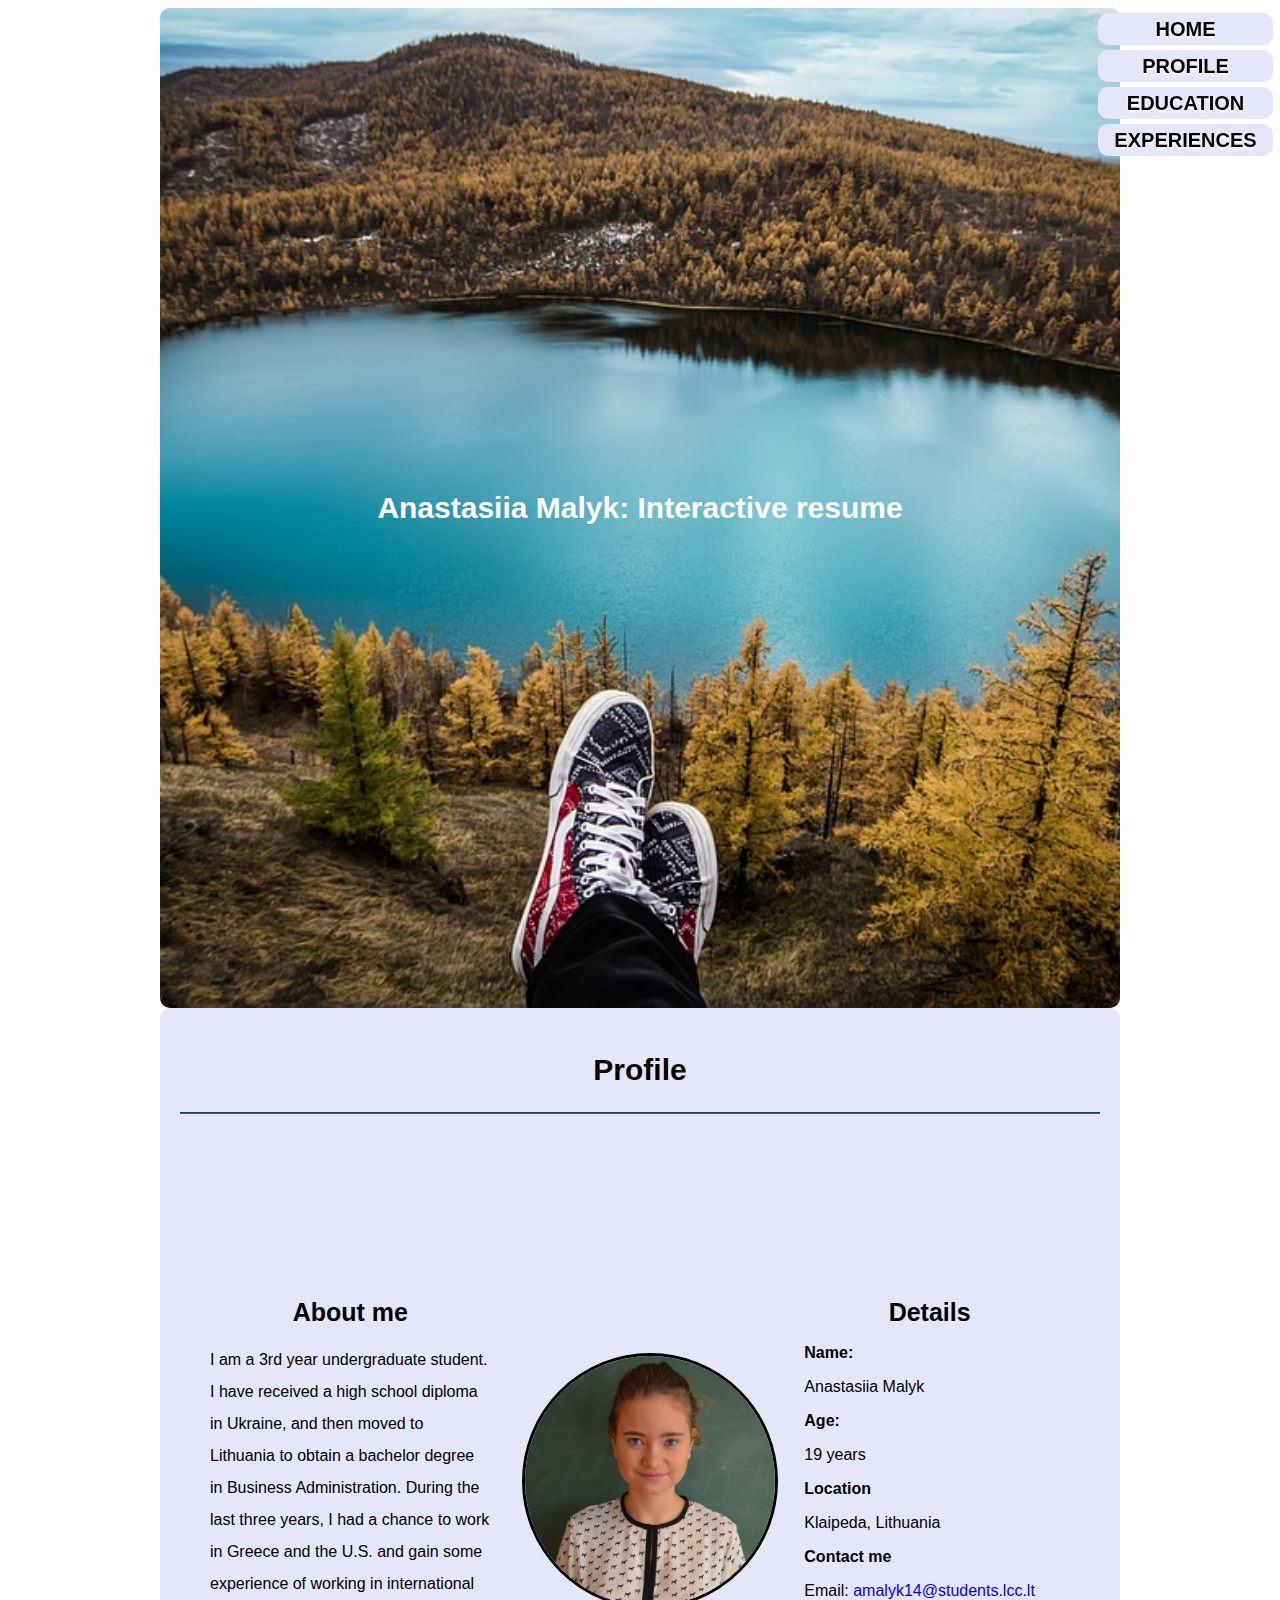
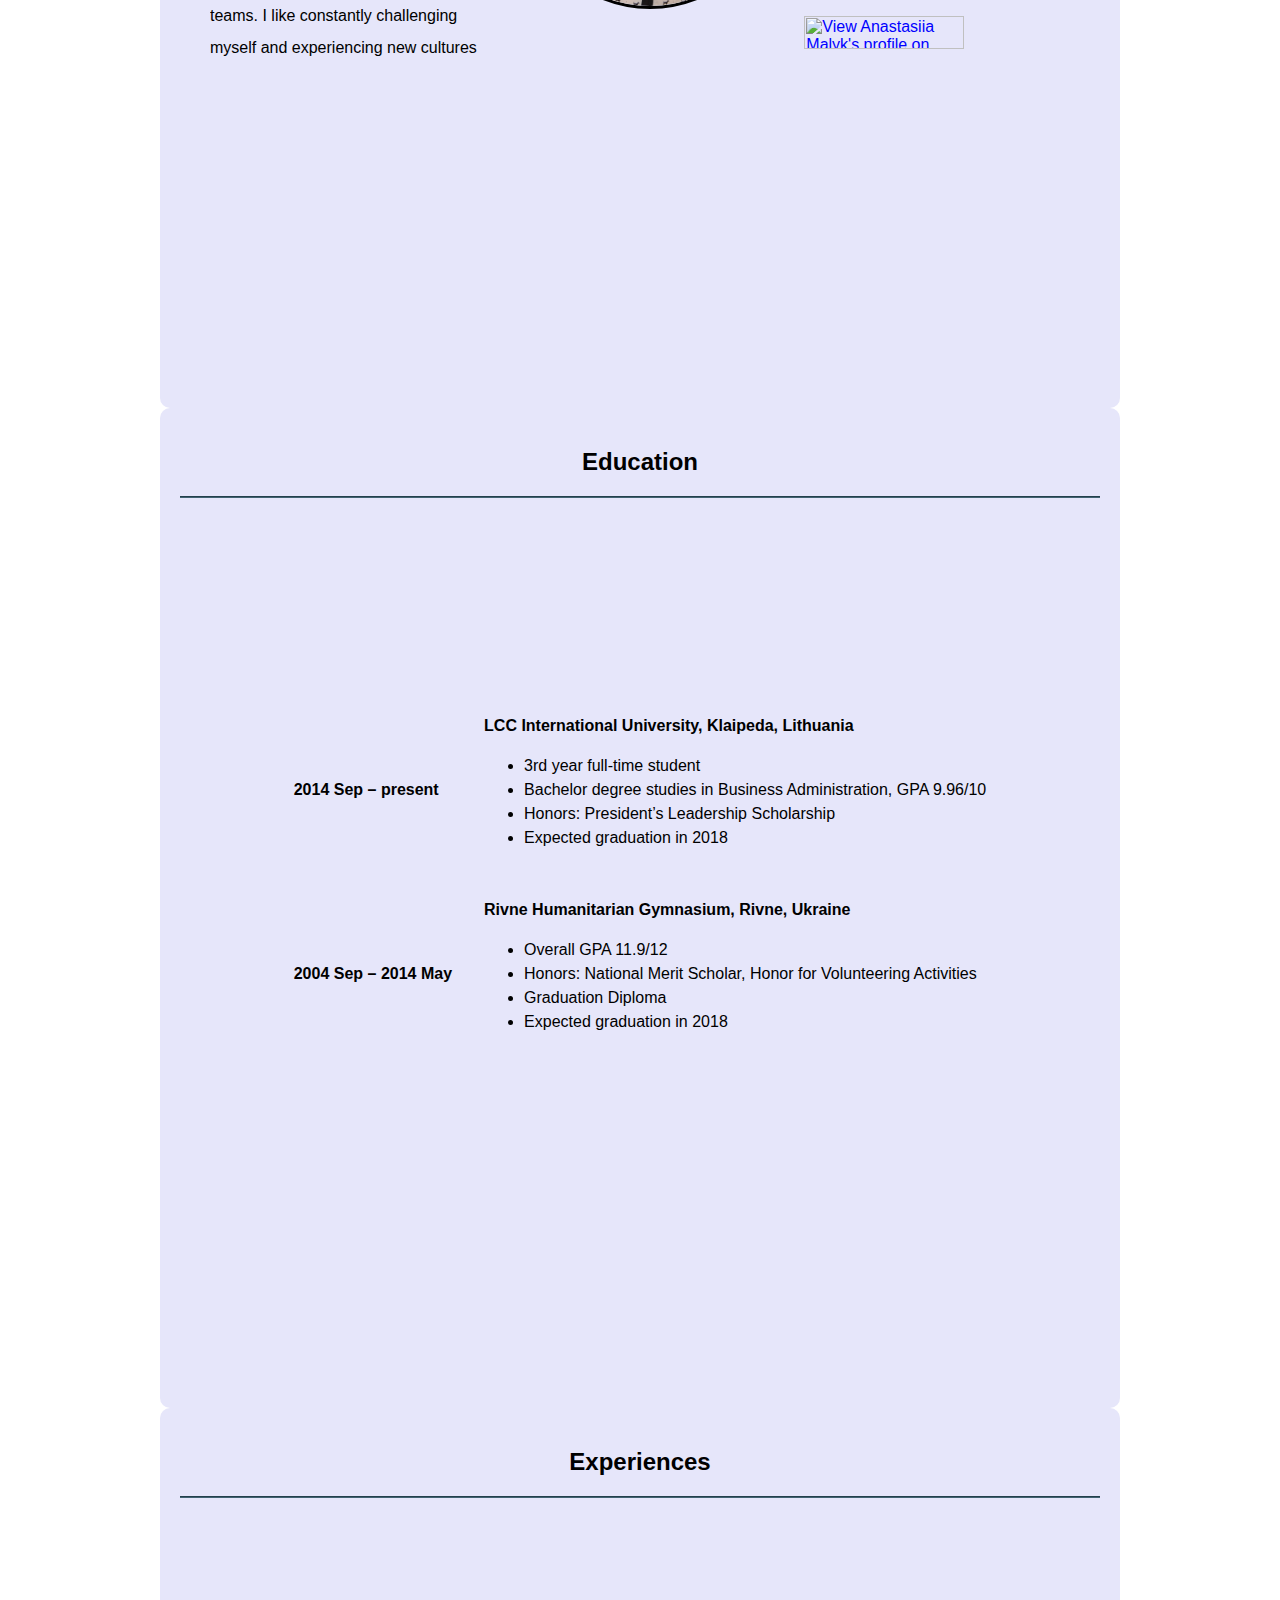
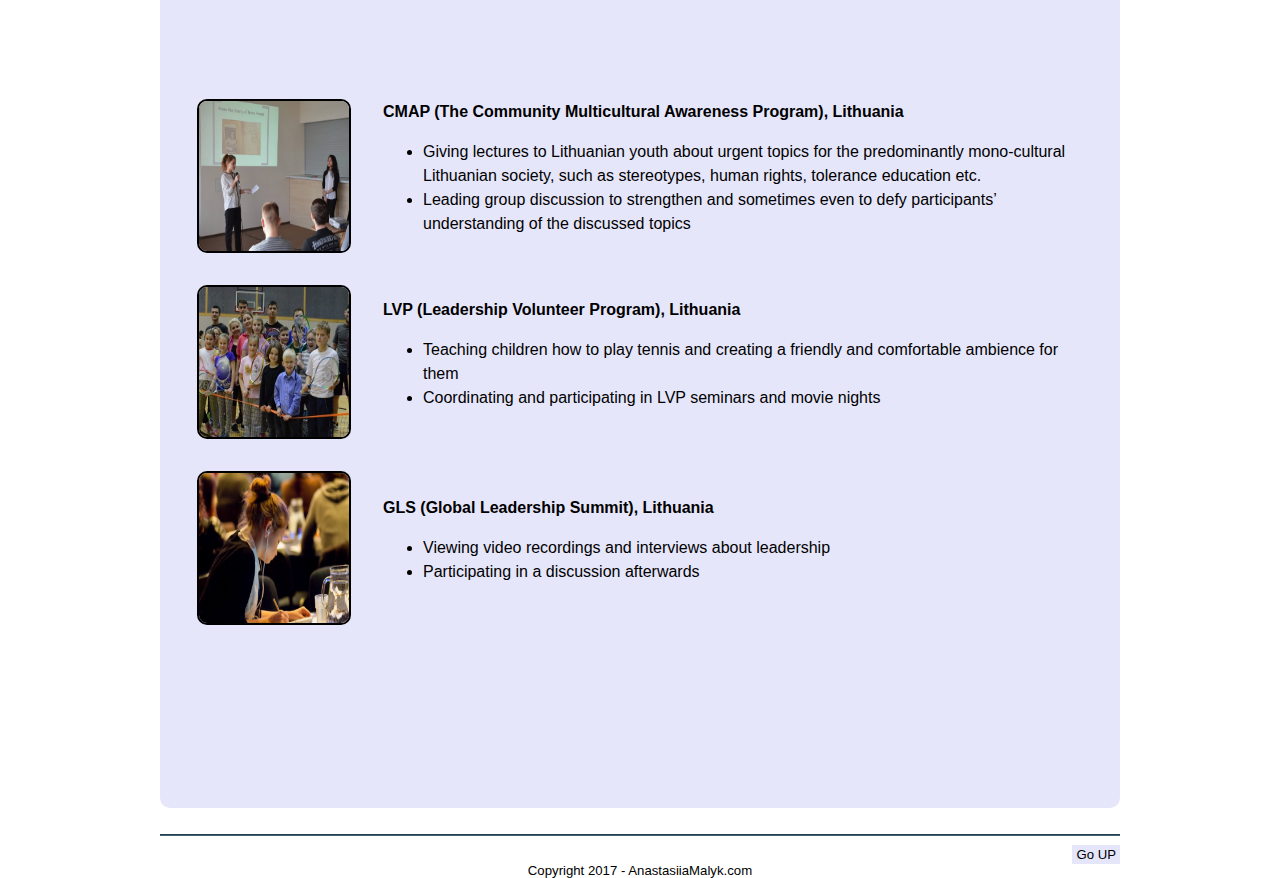
==== commit 14ce7ca2: "Update index.html" ====
--- a/index.html
+++ b/index.html
@@ -99,7 +99,7 @@
 					<div class="line"></div>
 						<table class="experiences">
 							<tr >
-								<td><a href="https://www.lcc.lt/home/admissions/academy/cmap/"><img src="cmap.jpg" alt="CMAP" width="150" height="125" /></a></td>
+								<td><a href="https://www.lcc.lt/home/admissions/academy/cmap/"><img src="cmap.jpg" alt="CMAP" width="150" height="150" /></a></td>
 								<td><b>CMAP (The Community Multicultural Awareness Program), Lithuania</b>
 									<ul>
 									<li>Giving lectures to Lithuanian youth about urgent topics for the predominantly mono-cultural Lithuanian society, such as stereotypes, human rights, tolerance education etc.</li>
@@ -109,7 +109,7 @@
 							</tr>
 							
 							<tr>
-								<td><a href="https://www.lcc.lt/tennis-lessons-for-the-little-ones-sharing-christian-values-in-a-fun-manner/"><img src="tennis.jpg" alt="Tennis Program" width="150" height="125" /></a></td>
+								<td><a href="https://www.lcc.lt/tennis-lessons-for-the-little-ones-sharing-christian-values-in-a-fun-manner/"><img src="tennis.jpg" alt="Tennis Program" width="150" height="150" /></a></td>
 								<td><b>LVP (Leadership Volunteer Program), Lithuania</b>
 								<ul>
 									<li>Teaching children how to play tennis and creating a friendly and comfortable ambience for them</li>
@@ -119,7 +119,7 @@
 							</tr>
 							
 							<tr>
-								<td><a href="https://www.lcc.lt/global-leadership-summit-returned-to-klaipeda/"><img src="gls.jpg" alt="GLS" width="150" height="125" /></a></td>
+								<td><a href="https://www.lcc.lt/global-leadership-summit-returned-to-klaipeda/"><img src="gls.jpg" alt="GLS" width="150" height="150" /></a></td>
 								<td><b>GLS (Global Leadership Summit), Lithuania</b>
 								<ul>
 									<li>Viewing video recordings and interviews about leadership</li>
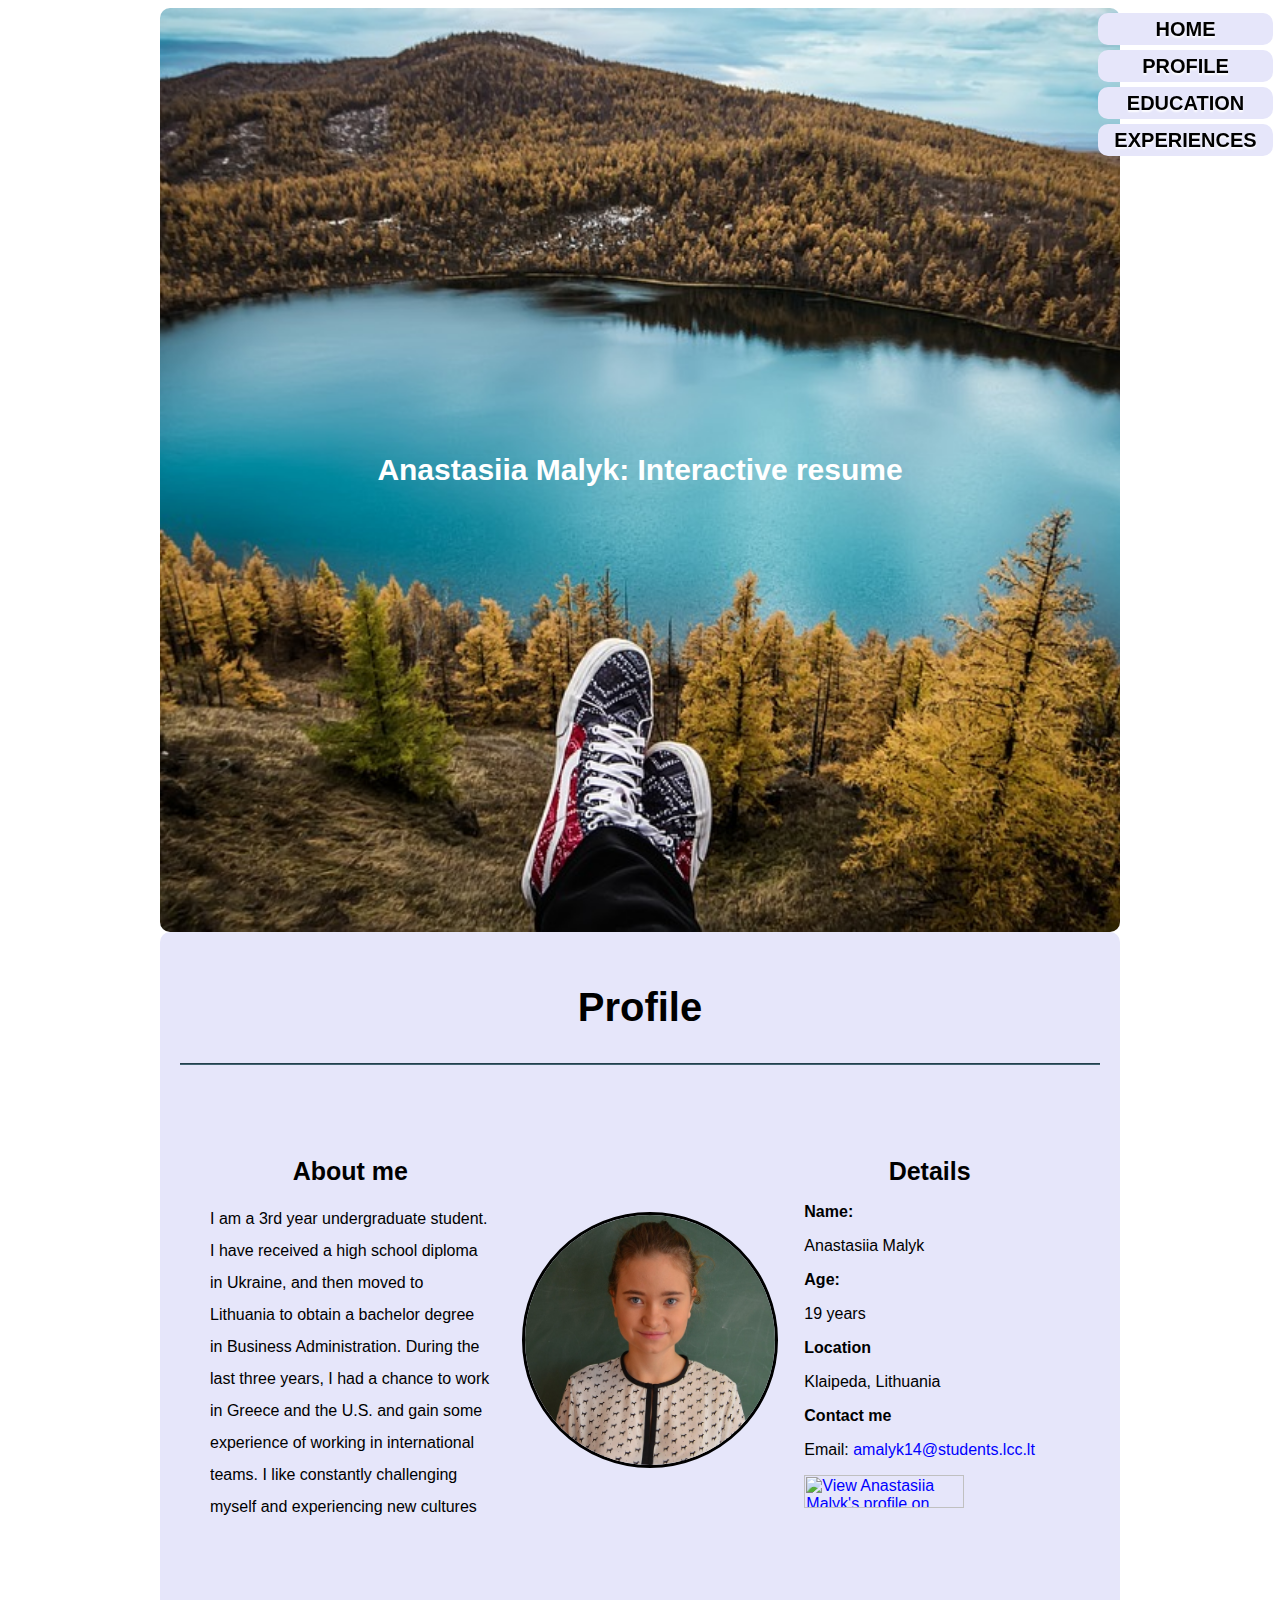
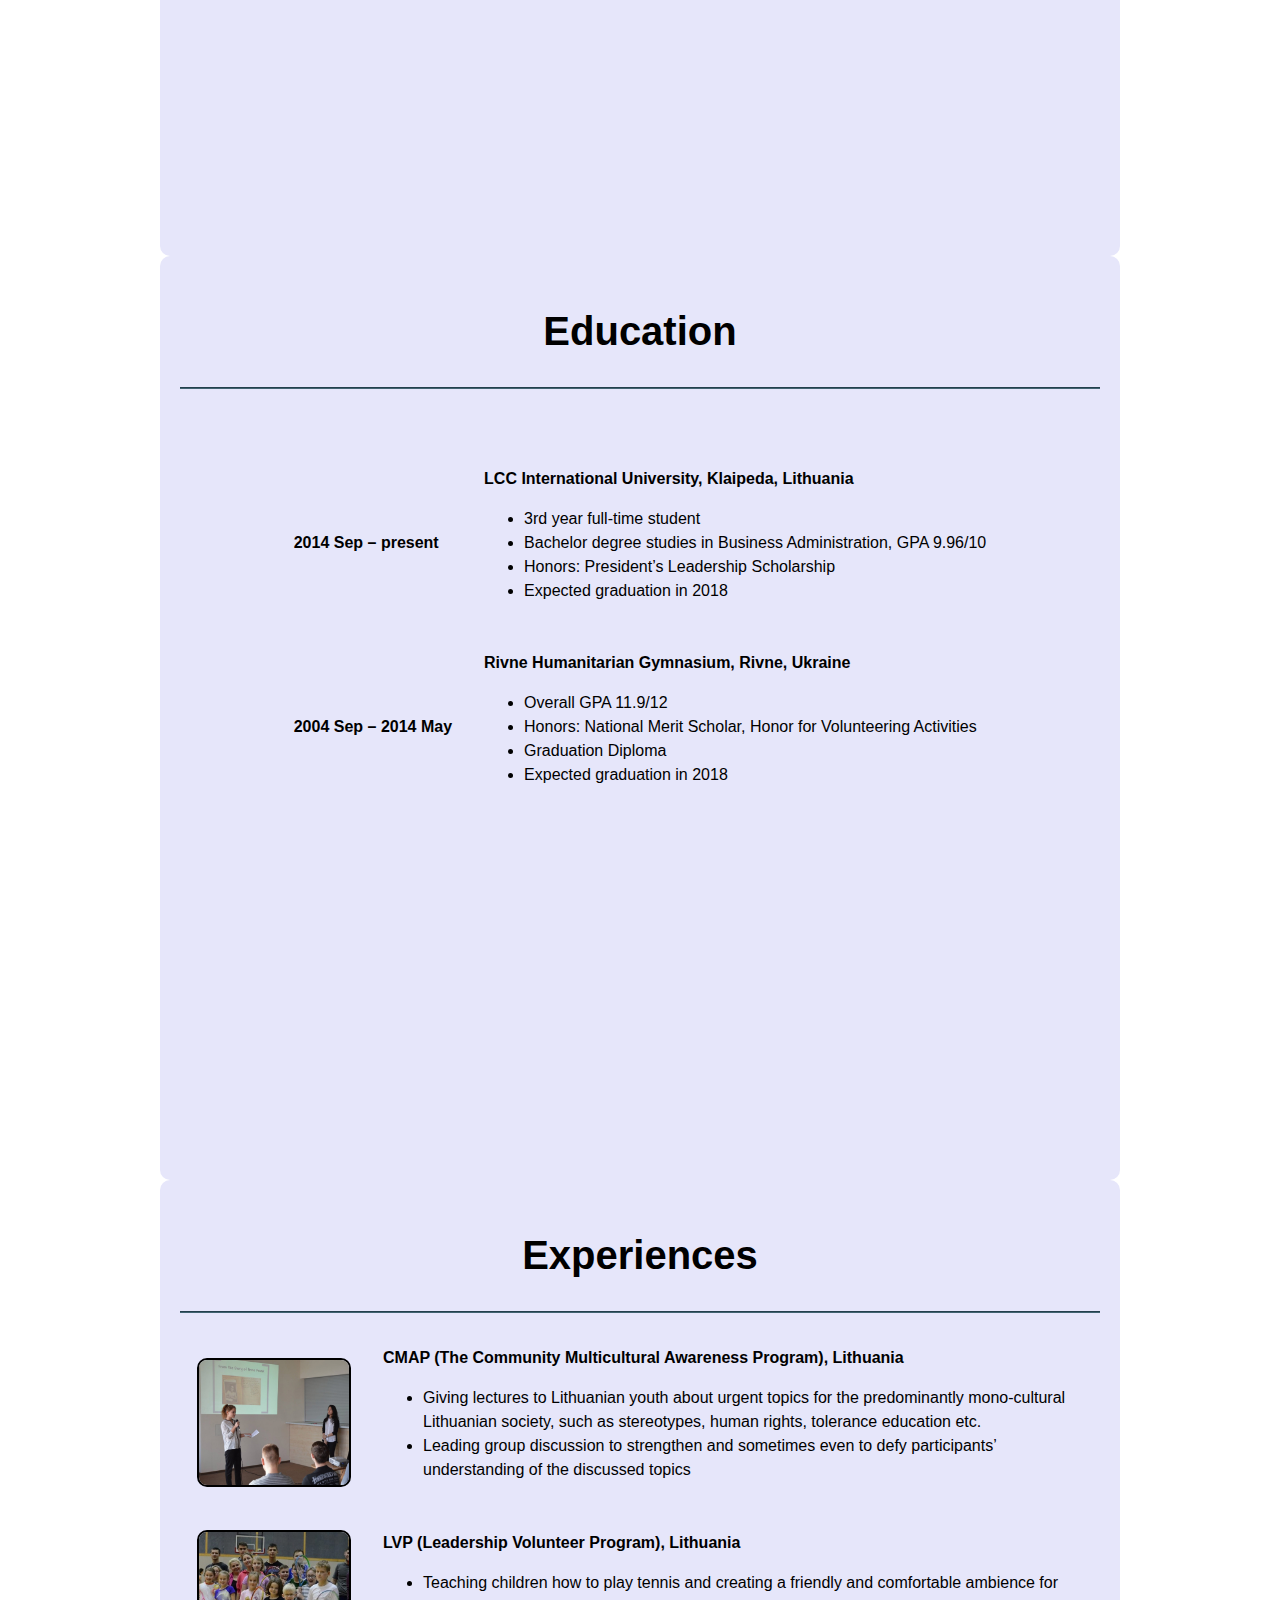
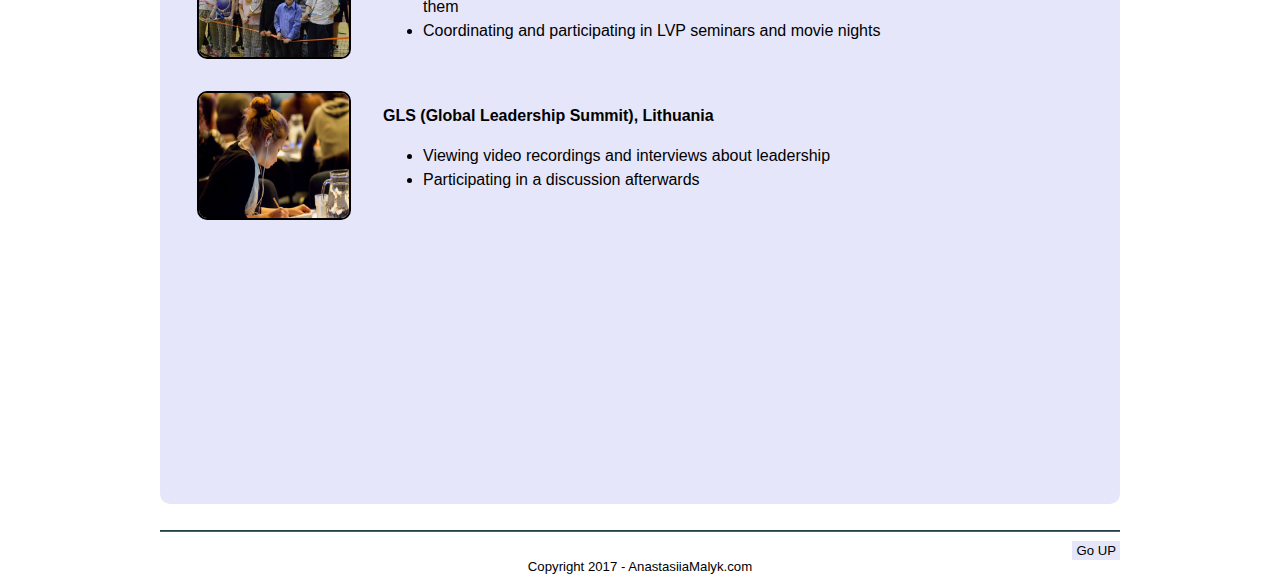
==== commit 07cec071: "Update index.html" ====
--- a/index.html
+++ b/index.html
@@ -99,7 +99,7 @@
 					<div class="line"></div>
 						<table class="experiences">
 							<tr >
-								<td><a href="https://www.lcc.lt/home/admissions/academy/cmap/"><img src="cmap.jpg" alt="CMAP" width="150" height="150" /></a></td>
+								<td><a href="https://www.lcc.lt/home/admissions/academy/cmap/"><img src="cmap.jpg" alt="CMAP" width="150" height="125" /></a></td>
 								<td><b>CMAP (The Community Multicultural Awareness Program), Lithuania</b>
 									<ul>
 									<li>Giving lectures to Lithuanian youth about urgent topics for the predominantly mono-cultural Lithuanian society, such as stereotypes, human rights, tolerance education etc.</li>
@@ -109,7 +109,7 @@
 							</tr>
 							
 							<tr>
-								<td><a href="https://www.lcc.lt/tennis-lessons-for-the-little-ones-sharing-christian-values-in-a-fun-manner/"><img src="tennis.jpg" alt="Tennis Program" width="150" height="150" /></a></td>
+								<td><a href="https://www.lcc.lt/tennis-lessons-for-the-little-ones-sharing-christian-values-in-a-fun-manner/"><img src="tennis.jpg" alt="Tennis Program" width="150" height="125" /></a></td>
 								<td><b>LVP (Leadership Volunteer Program), Lithuania</b>
 								<ul>
 									<li>Teaching children how to play tennis and creating a friendly and comfortable ambience for them</li>
@@ -119,7 +119,7 @@
 							</tr>
 							
 							<tr>
-								<td><a href="https://www.lcc.lt/global-leadership-summit-returned-to-klaipeda/"><img src="gls.jpg" alt="GLS" width="150" height="150" /></a></td>
+								<td><a href="https://www.lcc.lt/global-leadership-summit-returned-to-klaipeda/"><img src="gls.jpg" alt="GLS" width="150" height="125" /></a></td>
 								<td><b>GLS (Global Leadership Summit), Lithuania</b>
 								<ul>
 									<li>Viewing video recordings and interviews about leadership</li>
--- a/style.css
+++ b/style.css
@@ -76,23 +76,23 @@
 	font-family: "Open Sans", sans-serif !important;
 }
 #article1 {
-	height: 960px;
+	height: 100%;
 	background-image: url('travel.jpg');
 	background-repeat: no-repeat;
 	background-position: center;
 	-webkit-background-size: 100%;
    	-moz-background-size: 100%;
    	-o-background-size: 100%;
-    background-size: 100%;
-    -webkit-background-size: cover;
-    -moz-background-size: cover;
-    -o-background-size: cover;
+	background-size: 100%;
+	-webkit-background-size: cover;
+	-moz-background-size: cover;
+	-o-background-size: cover;
 	text-align:center;
 	font-size: 20px;
 	color: white;
-    display: flex;
-    align-items: center;
-    justify-content: center;
+    	display: flex;
+    	align-items: center;
+    	justify-content: center;
 }
 
 article{
@@ -113,14 +113,14 @@
 }
 
 #article2 {
-	height: 960px;
+	height: 100%;
 	text-align:center;
 
 
 	
 }
 #article2 h2{
-	font-size: 30px;
+	font-size: 40px;
 }
 #article2 .articleBodyclear {
 	
@@ -128,8 +128,8 @@
 	display:table;
 	vertical-align:middle;
 	margin-left:30px; 
-    margin-right:30px;
-	margin-top: 20%;
+    	margin-right:30px;
+	margin-top: 10%;
 }
 .aboutme{
 	display: table-cell; 
@@ -154,13 +154,15 @@
 }
 figure img:hover{
 	opacity: 0.5;
-    filter: alpha(opacity=50);
+    	filter: alpha(opacity=50);
 }
 .experiences{
-	margin-top: 20%;
+	margin-top: 10%;
+	
 }
 .experiences tr td img{
 	border:2px solid black;
+	
 }
 .experiences tr td a img:hover{
 	opacity: 0.5;
@@ -189,15 +191,16 @@
 }	
 
 #article3{
-	height: 960px;
+	height: 100%;
 }
 	
 #article3 h2 {
 	text-align: center;
+	font-size: 40px;
 }
 #article3 table, tr, td{
 	padding: 15px;
-	margin-top:20%;
+	margin-top:5%;
 	vertical-align:middle;
 	
 	line-height: 1.5;
@@ -205,10 +208,15 @@
 }
 
 #article4{
-	height:960px;
+	height:100%;
+}
+#article4 .experiences{
+	margin-top: 2px
 }
 #article4 h2{
 	text-align: center;
+	font-size: 40px;
+	
 }
 	
 footer{
